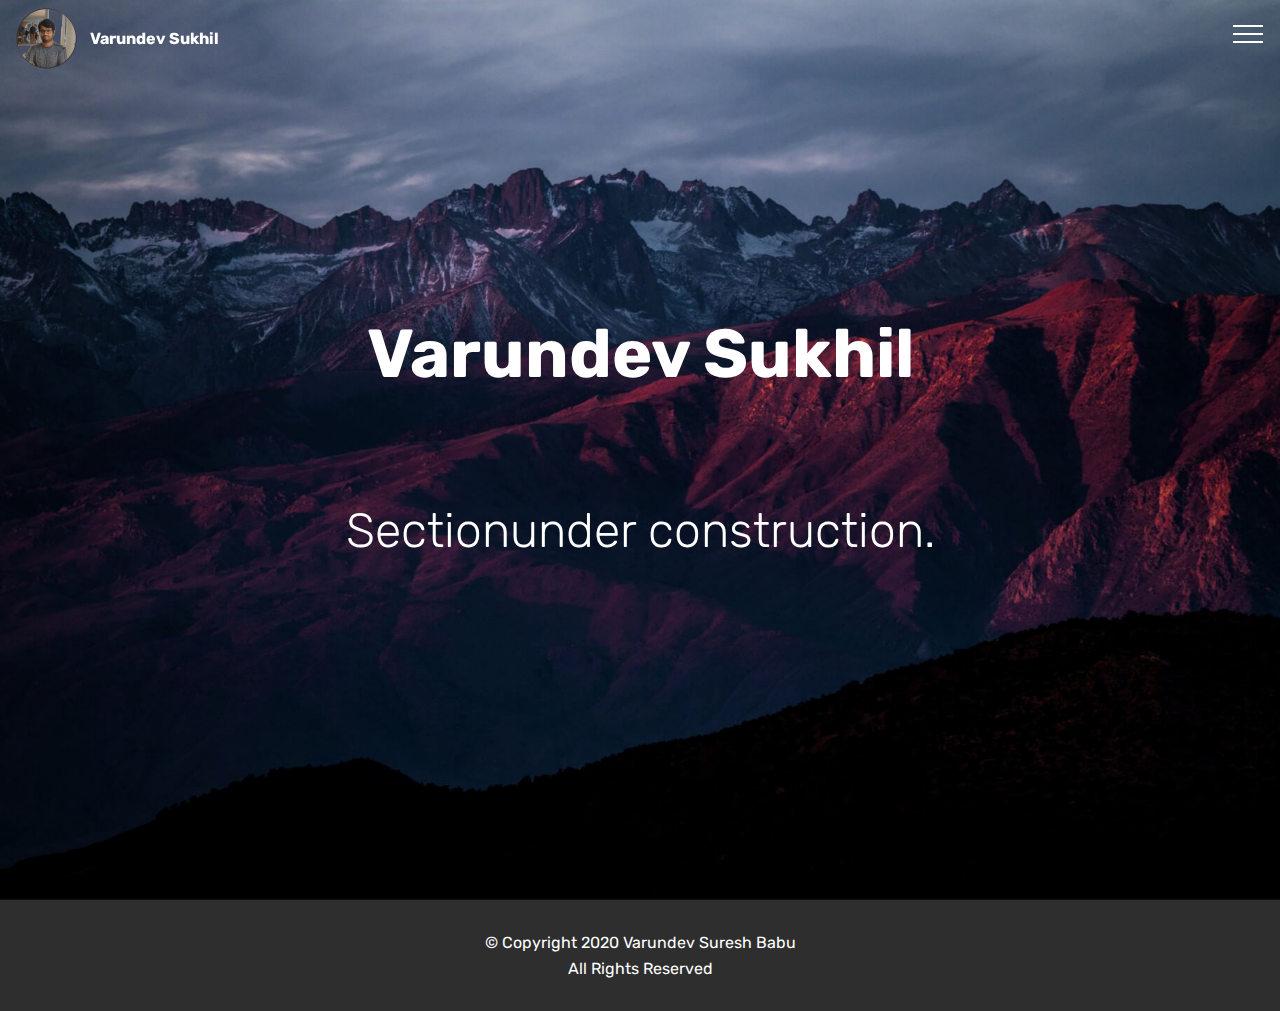
==== algorithms.html @ 96364189 "Add files via upload" ====
<!DOCTYPE html>
<html >
<head>
  <!-- Site made with Mobirise Website Builder v4.8.2, https://mobirise.com -->
  <meta charset="UTF-8">
  <meta http-equiv="X-UA-Compatible" content="IE=edge">
  <meta name="generator" content="Mobirise v4.8.2, mobirise.com">
  <meta name="viewport" content="width=device-width, initial-scale=1, minimum-scale=1">
  <link rel="shortcut icon" href="assets/images/profile-122x122.png" type="image/x-icon">
  <meta name="description" content="Web Site Builder Description">
  <title>Racing Algorithms</title>
  <link rel="stylesheet" href="assets/web/assets/mobirise-icons/mobirise-icons.css">
  <link rel="stylesheet" href="assets/tether/tether.min.css">
  <link rel="stylesheet" href="assets/bootstrap/css/bootstrap.min.css">
  <link rel="stylesheet" href="assets/bootstrap/css/bootstrap-grid.min.css">
  <link rel="stylesheet" href="assets/bootstrap/css/bootstrap-reboot.min.css">
  <link rel="stylesheet" href="assets/dropdown/css/style.css">
  <link rel="stylesheet" href="assets/theme/css/style.css">
  <link rel="stylesheet" href="assets/mobirise/css/mbr-additional.css" type="text/css">
  
  
  
</head>
<body>
  <section class="menu cid-rOf4M74rrC" once="menu" id="menu1-a">

    

    <nav class="navbar navbar-expand beta-menu navbar-dropdown align-items-center navbar-fixed-top collapsed bg-color transparent">
        <button class="navbar-toggler navbar-toggler-right" type="button" data-toggle="collapse" data-target="#navbarSupportedContent" aria-controls="navbarSupportedContent" aria-expanded="false" aria-label="Toggle navigation">
            <div class="hamburger">
                <span></span>
                <span></span>
                <span></span>
                <span></span>
            </div>
        </button>
        <div class="menu-logo">
            <div class="navbar-brand">
                <span class="navbar-logo">
                    <a href="https://vsukhil.com">
                         <img src="assets/images/profile-122x122.png" alt="Mobirise" title="" style="height: 3.8rem;">
                    </a>
                </span>
                <span class="navbar-caption-wrap"><a class="navbar-caption text-white display-4" href="https://vsukhil.com">
                        Varundev Sukhil</a></span>
            </div>
        </div>
        <div class="collapse navbar-collapse" id="navbarSupportedContent">
            <ul class="navbar-nav nav-dropdown nav-right" data-app-modern-menu="true"><li class="nav-item">
                    <a class="nav-link link text-white display-4" href="index.html">
                        
                        Varundev Sukhil</a>
                </li>
                <li class="nav-item">
                    <a class="nav-link link text-white display-4" href="f1_10.html">
                        
                        F1/10 Platform</a>
                </li><li class="nav-item"><a class="nav-link link text-white display-4" href="simulator.html">
                        
                        Autonomous Racing Simulator<br></a></li><li class="nav-item"><a class="nav-link link text-white display-4" href="algorithms.html">
                        
                        Racing Algorithms<br></a></li><li class="nav-item"><a class="nav-link link text-white display-4" href="contact.html">
                        
                        Contact</a></li></ul>
            
        </div>
    </nav>
</section>

<section class="engine"><a href="https://mobiri.se/d">web maker</a></section><section class="cid-rOf5HMYbQX mbr-fullscreen mbr-parallax-background" id="header2-f">

    

    

    <div class="container align-center">
        <div class="row justify-content-md-center">
            <div class="mbr-white col-md-10">
                <h1 class="mbr-section-title mbr-bold pb-3 mbr-fonts-style display-1">
                    Varundev Sukhil<br><br></h1>
                <h3 class="mbr-section-subtitle align-center mbr-light pb-3 mbr-fonts-style display-2">Sectionunder construction.
                </h3>
                
                
            </div>
        </div>
    </div>
    
</section>

<section once="" class="cid-rNBVoQqIcp" id="footer6-6">

    

    

    <div class="container">
        <div class="media-container-row align-center mbr-white">
            <div class="col-12">
                <p class="mbr-text mb-0 mbr-fonts-style display-7">
                    © Copyright 2020 Varundev Suresh Babu<br>All Rights Reserved
                </p>
            </div>
        </div>
    </div>
</section>


  <script src="assets/web/assets/jquery/jquery.min.js"></script>
  <script src="assets/popper/popper.min.js"></script>
  <script src="assets/tether/tether.min.js"></script>
  <script src="assets/bootstrap/js/bootstrap.min.js"></script>
  <script src="assets/smoothscroll/smooth-scroll.js"></script>
  <script src="assets/dropdown/js/script.min.js"></script>
  <script src="assets/touchswipe/jquery.touch-swipe.min.js"></script>
  <script src="assets/parallax/jarallax.min.js"></script>
  <script src="assets/theme/js/script.js"></script>
  
  
</body>
</html>
---- assets/web/assets/mobirise-icons/mobirise-icons.css ----
@font-face {
  font-family: 'MobiriseIcons';
  src:  url('mobirise-icons.eot?spat4u');
  src:  url('mobirise-icons.eot?spat4u#iefix') format('embedded-opentype'),
    url('mobirise-icons.ttf?spat4u') format('truetype'),
    url('mobirise-icons.woff?spat4u') format('woff'),
    url('mobirise-icons.svg?spat4u#MobiriseIcons') format('svg');
  font-weight: normal;
  font-style: normal;
}

[class^="mbri-"], [class*=" mbri-"] {
  /* use !important to prevent issues with browser extensions that change fonts */
  font-family: MobiriseIcons !important;
  speak: none;
  font-style: normal;
  font-weight: normal;
  font-variant: normal;
  text-transform: none;
  line-height: 1;

  /* Better Font Rendering =========== */
  -webkit-font-smoothing: antialiased;
  -moz-osx-font-smoothing: grayscale;
}

.mbri-add-submenu:before {
  content: "\e900";
}
.mbri-alert:before {
  content: "\e901";
}
.mbri-align-center:before {
  content: "\e902";
}
.mbri-align-justify:before {
  content: "\e903";
}
.mbri-align-left:before {
  content: "\e904";
}
.mbri-align-right:before {
  content: "\e905";
}
.mbri-android:before {
  content: "\e906";
}
.mbri-apple:before {
  content: "\e907";
}
.mbri-arrow-down:before {
  content: "\e908";
}
.mbri-arrow-next:before {
  content: "\e909";
}
.mbri-arrow-prev:before {
  content: "\e90a";
}
.mbri-arrow-up:before {
  content: "\e90b";
}
.mbri-bold:before {
  content: "\e90c";
}
.mbri-bookmark:before {
  content: "\e90d";
}
.mbri-bootstrap:before {
  content: "\e90e";
}
.mbri-briefcase:before {
  content: "\e90f";
}
.mbri-browse:before {
  content: "\e910";
}
.mbri-bulleted-list:before {
  content: "\e911";
}
.mbri-calendar:before {
  content: "\e912";
}
.mbri-camera:before {
  content: "\e913";
}
.mbri-cart-add:before {
  content: "\e914";
}
.mbri-cart-full:before {
  content: "\e915";
}
.mbri-cash:before {
  content: "\e916";
}
.mbri-change-style:before {
  content: "\e917";
}
.mbri-chat:before {
  content: "\e918";
}
.mbri-clock:before {
  content: "\e919";
}
.mbri-close:before {
  content: "\e91a";
}
.mbri-cloud:before {
  content: "\e91b";
}
.mbri-code:before {
  content: "\e91c";
}
.mbri-contact-form:before {
  content: "\e91d";
}
.mbri-credit-card:before {
  content: "\e91e";
}
.mbri-cursor-click:before {
  content: "\e91f";
}
.mbri-cust-feedback:before {
  content: "\e920";
}
.mbri-database:before {
  content: "\e921";
}
.mbri-delivery:before {
  content: "\e922";
}
.mbri-desktop:before {
  content: "\e923";
}
.mbri-devices:before {
  content: "\e924";
}
.mbri-down:before {
  content: "\e925";
}
.mbri-download:before {
  content: "\e989";
}
.mbri-drag-n-drop:before {
  content: "\e927";
}
.mbri-drag-n-drop2:before {
  content: "\e928";
}
.mbri-edit:before {
  content: "\e929";
}
.mbri-edit2:before {
  content: "\e92a";
}
.mbri-error:before {
  content: "\e92b";
}
.mbri-extension:before {
  content: "\e92c";
}
.mbri-features:before {
  content: "\e92d";
}
.mbri-file:before {
  content: "\e92e";
}
.mbri-flag:before {
  content: "\e92f";
}
.mbri-folder:before {
  content: "\e930";
}
.mbri-gift:before {
  content: "\e931";
}
.mbri-github:before {
  content: "\e932";
}
.mbri-globe:before {
  content: "\e933";
}
.mbri-globe-2:before {
  content: "\e934";
}
.mbri-growing-chart:before {
  content: "\e935";
}
.mbri-hearth:before {
  content: "\e936";
}
.mbri-help:before {
  content: "\e937";
}
.mbri-home:before {
  content: "\e938";
}
.mbri-hot-cup:before {
  content: "\e939";
}
.mbri-idea:before {
  content: "\e93a";
}
.mbri-image-gallery:before {
  content: "\e93b";
}
.mbri-image-slider:before {
  content: "\e93c";
}
.mbri-info:before {
  content: "\e93d";
}
.mbri-italic:before {
  content: "\e93e";
}
.mbri-key:before {
  content: "\e93f";
}
.mbri-laptop:before {
  content: "\e940";
}
.mbri-layers:before {
  content: "\e941";
}
.mbri-left-right:before {
  content: "\e942";
}
.mbri-left:before {
  content: "\e943";
}
.mbri-letter:before {
  content: "\e944";
}
.mbri-like:before {
  content: "\e945";
}
.mbri-link:before {
  content: "\e946";
}
.mbri-lock:before {
  content: "\e947";
}
.mbri-login:before {
  content: "\e948";
}
.mbri-logout:before {
  content: "\e949";
}
.mbri-magic-stick:before {
  content: "\e94a";
}
.mbri-map-pin:before {
  content: "\e94b";
}
.mbri-menu:before {
  content: "\e94c";
}
.mbri-mobile:before {
  content: "\e94d";
}
.mbri-mobile2:before {
  content: "\e94e";
}
.mbri-mobirise:before {
  content: "\e94f";
}
.mbri-more-horizontal:before {
  content: "\e950";
}
.mbri-more-vertical:before {
  content: "\e951";
}
.mbri-music:before {
  content: "\e952";
}
.mbri-new-file:before {
  content: "\e953";
}
.mbri-numbered-list:before {
  content: "\e954";
}
.mbri-opened-folder:before {
  content: "\e955";
}
.mbri-pages:before {
  content: "\e956";
}
.mbri-paper-plane:before {
  content: "\e957";
}
.mbri-paperclip:before {
  content: "\e958";
}
.mbri-photo:before {
  content: "\e959";
}
.mbri-photos:before {
  content: "\e95a";
}
.mbri-pin:before {
  content: "\e95b";
}
.mbri-play:before {
  content: "\e95c";
}
.mbri-plus:before {
  content: "\e95d";
}
.mbri-preview:before {
  content: "\e95e";
}
.mbri-print:before {
  content: "\e95f";
}
.mbri-protect:before {
  content: "\e960";
}
.mbri-question:before {
  content: "\e961";
}
.mbri-quote-left:before {
  content: "\e962";
}
.mbri-quote-right:before {
  content: "\e963";
}
.mbri-refresh:before {
  content: "\e964";
}
.mbri-responsive:before {
  content: "\e965";
}
.mbri-right:before {
  content: "\e966";
}
.mbri-rocket:before {
  content: "\e967";
}
.mbri-sad-face:before {
  content: "\e968";
}
.mbri-sale:before {
  content: "\e969";
}
.mbri-save:before {
  content: "\e96a";
}
.mbri-search:before {
  content: "\e96b";
}
.mbri-setting:before {
  content: "\e96c";
}
.mbri-setting2:before {
  content: "\e96d";
}
.mbri-setting3:before {
  content: "\e96e";
}
.mbri-share:before {
  content: "\e96f";
}
.mbri-shopping-bag:before {
  content: "\e970";
}
.mbri-shopping-basket:before {
  content: "\e971";
}
.mbri-shopping-cart:before {
  content: "\e972";
}
.mbri-sites:before {
  content: "\e973";
}
.mbri-smile-face:before {
  content: "\e974";
}
.mbri-speed:before {
  content: "\e975";
}
.mbri-star:before {
  content: "\e976";
}
.mbri-success:before {
  content: "\e977";
}
.mbri-sun:before {
  content: "\e978";
}
.mbri-sun2:before {
  content: "\e979";
}
.mbri-tablet:before {
  content: "\e97a";
}
.mbri-tablet-vertical:before {
  content: "\e97b";
}
.mbri-target:before {
  content: "\e97c";
}
.mbri-timer:before {
  content: "\e97d";
}
.mbri-to-ftp:before {
  content: "\e97e";
}
.mbri-to-local-drive:before {
  content: "\e97f";
}
.mbri-touch-swipe:before {
  content: "\e980";
}
.mbri-touch:before {
  content: "\e981";
}
.mbri-trash:before {
  content: "\e982";
}
.mbri-underline:before {
  content: "\e983";
}
.mbri-unlink:before {
  content: "\e984";
}
.mbri-unlock:before {
  content: "\e985";
}
.mbri-up-down:before {
  content: "\e986";
}
.mbri-up:before {
  content: "\e987";
}
.mbri-update:before {
  content: "\e988";
}
.mbri-upload:before {
 content: "\e926"; 
}
.mbri-user:before {
  content: "\e98a";
}
.mbri-user2:before {
  content: "\e98b";
}
.mbri-users:before {
  content: "\e98c";
}
.mbri-video:before {
  content: "\e98d";
}
.mbri-video-play:before {
  content: "\e98e";
}
.mbri-watch:before {
  content: "\e98f";
}
.mbri-website-theme:before {
  content: "\e990";
}
.mbri-wifi:before {
  content: "\e991";
}
.mbri-windows:before {
  content: "\e992";
}
.mbri-zoom-out:before {
  content: "\e993";
}
.mbri-redo:before {
  content: "\e994";
}
.mbri-undo:before {
  content: "\e995";
}
---- assets/dropdown/css/style.css ----
.navbar-dropdown {
  left: 0;
  padding: 0;
  position: absolute;
  right: 0;
  top: 0;
  transition: all 0.45s ease;
  z-index: 1030;
  background: #282828; }
  .navbar-dropdown .navbar-logo {
    margin-right: 0.8rem;
    transition: margin 0.3s ease-in-out;
    vertical-align: middle; }
    .navbar-dropdown .navbar-logo img {
      height: 3.125rem;
      transition: all 0.3s ease-in-out; }
    .navbar-dropdown .navbar-logo.mbr-iconfont {
      font-size: 3.125rem;
      line-height: 3.125rem; }
  .navbar-dropdown .navbar-caption {
    font-weight: 700;
    white-space: normal;
    vertical-align: -4px;
    line-height: 3.125rem !important; }
    .navbar-dropdown .navbar-caption, .navbar-dropdown .navbar-caption:hover {
      color: inherit;
      text-decoration: none; }
  .navbar-dropdown .mbr-iconfont + .navbar-caption {
    vertical-align: -1px; }
  .navbar-dropdown.navbar-fixed-top {
    position: fixed; }
  .navbar-dropdown .navbar-brand span {
    vertical-align: -4px; }
  .navbar-dropdown.bg-color.transparent {
    background: none; }
  .navbar-dropdown.navbar-short .navbar-brand {
    padding: 0.625rem 0; }
    .navbar-dropdown.navbar-short .navbar-brand span {
      vertical-align: -1px; }
  .navbar-dropdown.navbar-short .navbar-caption {
    line-height: 2.375rem !important;
    vertical-align: -2px; }
  .navbar-dropdown.navbar-short .navbar-logo {
    margin-right: 0.5rem; }
    .navbar-dropdown.navbar-short .navbar-logo img {
      height: 2.375rem; }
    .navbar-dropdown.navbar-short .navbar-logo.mbr-iconfont {
      font-size: 2.375rem;
      line-height: 2.375rem; }
  .navbar-dropdown.navbar-short .mbr-table-cell {
    height: 3.625rem; }
  .navbar-dropdown .navbar-close {
    left: 0.6875rem;
    position: fixed;
    top: 0.75rem;
    z-index: 1000; }
  .navbar-dropdown .hamburger-icon {
    content: "";
    display: inline-block;
    vertical-align: middle;
    width: 16px;
    -webkit-box-shadow: 0 -6px 0 1px #282828,0 0 0 1px #282828,0 6px 0 1px #282828;
    -moz-box-shadow: 0 -6px 0 1px #282828,0 0 0 1px #282828,0 6px 0 1px #282828;
    box-shadow: 0 -6px 0 1px #282828,0 0 0 1px #282828,0 6px 0 1px #282828; }

.dropdown-menu .dropdown-toggle[data-toggle="dropdown-submenu"]::after {
  border-bottom: 0.35em solid transparent;
  border-left: 0.35em solid;
  border-right: 0;
  border-top: 0.35em solid transparent;
  margin-left: 0.3rem; }

.dropdown-menu .dropdown-item:focus {
  outline: 0; }

.nav-dropdown {
  font-size: 0.75rem;
  font-weight: 500;
  height: auto !important; }
  .nav-dropdown .nav-btn {
    padding-left: 1rem; }
  .nav-dropdown .link {
    margin: .667em 1.667em;
    font-weight: 500;
    padding: 0;
    transition: color .2s ease-in-out; }
    .nav-dropdown .link.dropdown-toggle {
      margin-right: 2.583em; }
      .nav-dropdown .link.dropdown-toggle::after {
        margin-left: .25rem;
        border-top: 0.35em solid;
        border-right: 0.35em solid transparent;
        border-left: 0.35em solid transparent;
        border-bottom: 0; }
      .nav-dropdown .link.dropdown-toggle[aria-expanded="true"] {
        margin: 0;
        padding: 0.667em 3.263em  0.667em 1.667em; }
  .nav-dropdown .link::after,
  .nav-dropdown .dropdown-item::after {
    color: inherit; }
  .nav-dropdown .btn {
    font-size: 0.75rem;
    font-weight: 700;
    letter-spacing: 0;
    margin-bottom: 0;
    padding-left: 1.25rem;
    padding-right: 1.25rem; }
  .nav-dropdown .dropdown-menu {
    border-radius: 0;
    border: 0;
    left: 0;
    margin: 0;
    padding-bottom: 1.25rem;
    padding-top: 1.25rem;
    position: relative; }
  .nav-dropdown .dropdown-submenu {
    margin-left: 0.125rem;
    top: 0; }
  .nav-dropdown .dropdown-item {
    font-weight: 500;
    line-height: 2;
    padding: 0.3846em 4.615em 0.3846em 1.5385em;
    position: relative;
    transition: color .2s ease-in-out, background-color .2s ease-in-out; }
    .nav-dropdown .dropdown-item::after {
      margin-top: -0.3077em;
      position: absolute;
      right: 1.1538em;
      top: 50%; }
    .nav-dropdown .dropdown-item:focus, .nav-dropdown .dropdown-item:hover {
      background: none; }

@media (max-width: 767px) {
  .nav-dropdown.navbar-toggleable-sm {
    bottom: 0;
    display: none;
    left: 0;
    overflow-x: hidden;
    position: fixed;
    top: 0;
    transform: translateX(-100%);
    -ms-transform: translateX(-100%);
    -webkit-transform: translateX(-100%);
    width: 18.75rem;
    z-index: 999; } }
.nav-dropdown.navbar-toggleable-xl {
  bottom: 0;
  display: none;
  left: 0;
  overflow-x: hidden;
  position: fixed;
  top: 0;
  transform: translateX(-100%);
  -ms-transform: translateX(-100%);
  -webkit-transform: translateX(-100%);
  width: 18.75rem;
  z-index: 999; }

.nav-dropdown-sm {
  display: block !important;
  overflow-x: hidden;
  overflow: auto;
  padding-top: 3.875rem; }
  .nav-dropdown-sm::after {
    content: "";
    display: block;
    height: 3rem;
    width: 100%; }
  .nav-dropdown-sm.collapse.in ~ .navbar-close {
    display: block !important; }
  .nav-dropdown-sm.collapsing, .nav-dropdown-sm.collapse.in {
    transform: translateX(0);
    -ms-transform: translateX(0);
    -webkit-transform: translateX(0);
    transition: all 0.25s ease-out;
    -webkit-transition: all 0.25s ease-out;
    background: #282828; }
  .nav-dropdown-sm.collapsing[aria-expanded="false"] {
    transform: translateX(-100%);
    -ms-transform: translateX(-100%);
    -webkit-transform: translateX(-100%); }
  .nav-dropdown-sm .nav-item {
    display: block;
    margin-left: 0 !important;
    padding-left: 0; }
  .nav-dropdown-sm .link,
  .nav-dropdown-sm .dropdown-item {
    border-top: 1px dotted rgba(255, 255, 255, 0.1);
    font-size: 0.8125rem;
    line-height: 1.6;
    margin: 0 !important;
    padding: 0.875rem 2.4rem 0.875rem 1.5625rem !important;
    position: relative;
    white-space: normal; }
    .nav-dropdown-sm .link:focus, .nav-dropdown-sm .link:hover,
    .nav-dropdown-sm .dropdown-item:focus,
    .nav-dropdown-sm .dropdown-item:hover {
      background: rgba(0, 0, 0, 0.2) !important;
      color: #c0a375; }
  .nav-dropdown-sm .nav-btn {
    position: relative;
    padding: 1.5625rem 1.5625rem 0 1.5625rem; }
    .nav-dropdown-sm .nav-btn::before {
      border-top: 1px dotted rgba(255, 255, 255, 0.1);
      content: "";
      left: 0;
      position: absolute;
      top: 0;
      width: 100%; }
    .nav-dropdown-sm .nav-btn + .nav-btn {
      padding-top: 0.625rem; }
      .nav-dropdown-sm .nav-btn + .nav-btn::before {
        display: none; }
  .nav-dropdown-sm .btn {
    padding: 0.625rem 0; }
  .nav-dropdown-sm .dropdown-toggle[data-toggle="dropdown-submenu"]::after {
    margin-left: .25rem;
    border-top: 0.35em solid;
    border-right: 0.35em solid transparent;
    border-left: 0.35em solid transparent;
    border-bottom: 0; }
  .nav-dropdown-sm .dropdown-toggle[data-toggle="dropdown-submenu"][aria-expanded="true"]::after {
    border-top: 0;
    border-right: 0.35em solid transparent;
    border-left: 0.35em solid transparent;
    border-bottom: 0.35em solid; }
  .nav-dropdown-sm .dropdown-menu {
    margin: 0;
    padding: 0;
    position: relative;
    top: 0;
    left: 0;
    width: 100%;
    border: 0;
    float: none;
    border-radius: 0;
    background: none; }
  .nav-dropdown-sm .dropdown-submenu {
    left: 100%;
    margin-left: 0.125rem;
    margin-top: -1.25rem;
    top: 0; }

.navbar-toggleable-sm .nav-dropdown .dropdown-menu {
  position: absolute; }

.navbar-toggleable-sm .nav-dropdown .dropdown-submenu {
  left: 100%;
  margin-left: 0.125rem;
  margin-top: -1.25rem;
  top: 0; }

.navbar-toggleable-sm.opened .nav-dropdown .dropdown-menu {
  position: relative; }

.navbar-toggleable-sm.opened .nav-dropdown .dropdown-submenu {
  left: 0;
  margin-left: 00rem;
  margin-top: 0rem;
  top: 0; }

.is-builder .nav-dropdown.collapsing {
  transition: none !important; }

/*# sourceMappingURL=style.css.map */
---- assets/theme/css/style.css ----
/*!
 * Mobirise v4 theme (https://mobirise.com/)
 * Copyright 2017 Mobirise
 */
section {
  background-color: #eeeeee; }

section,
.container,
.container-fluid {
  position: relative;
  word-wrap: break-word; }

a.mbr-iconfont:hover {
  text-decoration: none; }

.article .lead p, .article .lead ul, .article .lead ol, .article .lead pre, .article .lead blockquote {
  margin-bottom: 0; }

a {
  font-style: normal;
  font-weight: 400;
  cursor: pointer; }
  a, a:hover {
    text-decoration: none; }

figure {
  margin-bottom: 0; }

body {
  color: #232323; }

h1, h2, h3, h4, h5, h6,
.h1, .h2, .h3, .h4, .h5, .h6,
.display-1, .display-2, .display-3, .display-4 {
  line-height: 1;
  word-break: break-word;
  word-wrap: break-word; }

b, strong {
  font-weight: bold; }

blockquote {
  padding: 10px 0 10px 20px;
  position: relative;
  border-left: 2px solid;
  border-color: #ff3366; }

input:-webkit-autofill, input:-webkit-autofill:hover, input:-webkit-autofill:focus, input:-webkit-autofill:active {
  transition-delay: 9999s;
  transition-property: background-color, color; }

textarea[type="hidden"] {
  display: none; }

body {
  position: relative; }

section {
  background-position: 50% 50%;
  background-repeat: no-repeat;
  background-size: cover; }
  section .mbr-background-video,
  section .mbr-background-video-preview {
    position: absolute;
    bottom: 0;
    left: 0;
    right: 0;
    top: 0; }

.hidden {
  visibility: hidden; }

.mbr-z-index20 {
  z-index: 20; }

/*! Base colors */
.mbr-white {
  color: #ffffff; }

.mbr-black {
  color: #000000; }

.mbr-bg-white {
  background-color: #ffffff; }

.mbr-bg-black {
  background-color: #000000; }

/*! Text-aligns */
.align-left {
  text-align: left; }

.align-center {
  text-align: center; }

.align-right {
  text-align: right; }

@media (max-width: 767px) {
  .align-left, .align-center, .align-right, .mbr-section-btn, .mbr-section-title {
    text-align: center; } }
/*! Font-weight  */
.mbr-light {
  font-weight: 300; }

.mbr-regular {
  font-weight: 400; }

.mbr-semibold {
  font-weight: 500; }

.mbr-bold {
  font-weight: 700; }

/*! Media  */
.media-size-item {
  -webkit-flex: 1 1 auto;
  -moz-flex: 1 1 auto;
  -ms-flex: 1 1 auto;
  -o-flex: 1 1 auto;
  flex: 1 1 auto; }

.media-content {
  -webkit-flex-basis: 100%;
  flex-basis: 100%; }

.media-container-row {
  display: -ms-flexbox;
  display: -webkit-flex;
  display: flex;
  -webkit-flex-direction: row;
  -ms-flex-direction: row;
  flex-direction: row;
  -webkit-flex-wrap: wrap;
  -ms-flex-wrap: wrap;
  flex-wrap: wrap;
  -webkit-justify-content: center;
  -ms-flex-pack: center;
  justify-content: center;
  -webkit-align-content: center;
  -ms-flex-line-pack: center;
  align-content: center;
  -webkit-align-items: start;
  -ms-flex-align: start;
  align-items: start; }
  .media-container-row .media-size-item {
    width: 400px; }

.media-container-column {
  display: -ms-flexbox;
  display: -webkit-flex;
  display: flex;
  -webkit-flex-direction: column;
  -ms-flex-direction: column;
  flex-direction: column;
  -webkit-flex-wrap: wrap;
  -ms-flex-wrap: wrap;
  flex-wrap: wrap;
  -webkit-justify-content: center;
  -ms-flex-pack: center;
  justify-content: center;
  -webkit-align-content: center;
  -ms-flex-line-pack: center;
  align-content: center;
  -webkit-align-items: stretch;
  -ms-flex-align: stretch;
  align-items: stretch; }
  .media-container-column > * {
    width: 100%; }

@media (min-width: 992px) {
  .media-container-row {
    -webkit-flex-wrap: nowrap;
    -ms-flex-wrap: nowrap;
    flex-wrap: nowrap; } }
figure {
  overflow: hidden; }

figure[mbr-media-size] {
  transition: width 0.1s; }

.mbr-figure img, .mbr-figure iframe {
  display: block;
  width: 100%; }

.card {
  background-color: transparent;
  border: none; }

.card-img {
  text-align: center;
  flex-shrink: 0; }

.media {
  max-width: 100%;
  margin: 0 auto; }

.mbr-figure {
  -ms-flex-item-align: center;
  -ms-grid-row-align: center;
  -webkit-align-self: center;
  align-self: center; }

.media-container > div {
  max-width: 100%; }

.mbr-figure img, .card-img img {
  width: 100%; }

@media (max-width: 991px) {
  .media-size-item {
    width: auto !important; }

  .media {
    width: auto; }

  .mbr-figure {
    width: 100% !important; } }
/*! Buttons */
.mbr-section-btn {
  margin-left: -.25rem;
  margin-right: -.25rem;
  font-size: 0; }

nav .mbr-section-btn {
  margin-left: 0rem;
  margin-right: 0rem; }

/*! Btn icon margin */
.btn .mbr-iconfont, .btn.btn-sm .mbr-iconfont {
  cursor: pointer;
  margin-right: 0.5rem; }

.btn.btn-md .mbr-iconfont, .btn.btn-md .mbr-iconfont {
  margin-right: 0.8rem; }

.mbr-regular {
  font-weight: 400; }

.mbr-semibold {
  font-weight: 500; }

.mbr-bold {
  font-weight: 700; }

[type="submit"] {
  -webkit-appearance: none; }

/*! Full-screen */
.mbr-fullscreen .mbr-overlay {
  min-height: 100vh; }

.mbr-fullscreen {
  display: flex;
  display: -webkit-flex;
  display: -moz-flex;
  display: -ms-flex;
  display: -o-flex;
  align-items: center;
  -webkit-align-items: center;
  min-height: 100vh;
  padding-top: 3rem;
  padding-bottom: 3rem; }

/*! Map */
.map {
  height: 25rem;
  position: relative; }
  .map iframe {
    width: 100%;
    height: 100%; }

/* Form */
.form-asterisk {
  font-family: initial;
  position: absolute;
  top: -2px;
  font-weight: normal; }

/*! Scroll to top arrow */
.mbr-arrow-up {
  bottom: 25px;
  right: 90px;
  position: fixed;
  text-align: right;
  z-index: 5000;
  color: #ffffff;
  font-size: 32px;
  transform: rotate(180deg);
  -webkit-transform: rotate(180deg); }

.mbr-arrow-up a {
  background: rgba(0, 0, 0, 0.2);
  border-radius: 3px;
  color: #fff;
  display: inline-block;
  height: 60px;
  width: 60px;
  outline-style: none !important;
  position: relative;
  text-decoration: none;
  transition: all .3s ease-in-out;
  cursor: pointer;
  text-align: center; }
  .mbr-arrow-up a:hover {
    background-color: rgba(0, 0, 0, 0.4); }
  .mbr-arrow-up a i {
    line-height: 60px; }

.mbr-arrow-up-icon {
  display: block;
  color: #fff; }

.mbr-arrow-up-icon::before {
  content: "\203a";
  display: inline-block;
  font-family: serif;
  font-size: 32px;
  line-height: 1;
  font-style: normal;
  position: relative;
  top: 6px;
  left: -4px;
  -webkit-transform: rotate(-90deg);
  transform: rotate(-90deg); }

/*! Arrow Down */
.mbr-arrow {
  position: absolute;
  bottom: 45px;
  left: 50%;
  width: 60px;
  height: 60px;
  cursor: pointer;
  background-color: rgba(80, 80, 80, 0.5);
  border-radius: 50%;
  -webkit-transform: translateX(-50%);
  transform: translateX(-50%); }
  .mbr-arrow > a {
    display: inline-block;
    text-decoration: none;
    outline-style: none;
    -webkit-animation: arrowdown 1.7s ease-in-out infinite;
    animation: arrowdown 1.7s ease-in-out infinite; }
    .mbr-arrow > a > i {
      position: absolute;
      top: -2px;
      left: 15px;
      font-size: 2rem; }

@keyframes arrowdown {
  0% {
    transform: translateY(0px);
    -webkit-transform: translateY(0px); }
  50% {
    transform: translateY(-5px);
    -webkit-transform: translateY(-5px); }
  100% {
    transform: translateY(0px);
    -webkit-transform: translateY(0px); } }
@-webkit-keyframes arrowdown {
  0% {
    transform: translateY(0px);
    -webkit-transform: translateY(0px); }
  50% {
    transform: translateY(-5px);
    -webkit-transform: translateY(-5px); }
  100% {
    transform: translateY(0px);
    -webkit-transform: translateY(0px); } }
@media (max-width: 500px) {
  .mbr-arrow-up {
    left: 50%;
    right: auto;
    transform: translateX(-50%) rotate(180deg);
    -webkit-transform: translateX(-50%) rotate(180deg); } }
/*Gradients animation*/
@keyframes gradient-animation {
  from {
    background-position: 0% 100%;
    animation-timing-function: ease-in-out; }
  to {
    background-position: 100% 0%;
    animation-timing-function: ease-in-out; } }
@-webkit-keyframes gradient-animation {
  from {
    background-position: 0% 100%;
    animation-timing-function: ease-in-out; }
  to {
    background-position: 100% 0%;
    animation-timing-function: ease-in-out; } }
.bg-gradient {
  background-size: 200% 200%;
  animation: gradient-animation 5s infinite alternate;
  -webkit-animation: gradient-animation 5s infinite alternate; }

.menu .navbar-brand {
  display: -webkit-flex; }
  .menu .navbar-brand span {
    display: flex;
    display: -webkit-flex; }
  .menu .navbar-brand .navbar-caption-wrap {
    display: -webkit-flex; }
  .menu .navbar-brand .navbar-logo img {
    display: -webkit-flex; }
@media (min-width: 768px) and (max-width: 991px) {
  .menu .navbar-toggleable-sm .navbar-nav {
    display: -webkit-box;
    display: -webkit-flex;
    display: -ms-flexbox; } }
@media (min-width: 992px) {
  .menu .navbar-nav.nav-dropdown {
    display: -webkit-flex; }
  .menu .navbar-toggleable-sm .navbar-collapse {
    display: -webkit-flex !important; } }

/*# sourceMappingURL=style.css.map */
.engine {
	position: absolute;
	text-indent: -2400px;
	text-align: center;
	padding: 0;
	top: 0;
	left: -2400px;
}
---- assets/mobirise/css/mbr-additional.css ----
@import url(https://fonts.googleapis.com/css?family=Rubik:300,300i,400,400i,500,500i,700,700i,900,900i);





body {
  font-style: normal;
  line-height: 1.5;
}
.mbr-section-title {
  font-style: normal;
  line-height: 1.2;
}
.mbr-section-subtitle {
  line-height: 1.3;
}
.mbr-text {
  font-style: normal;
  line-height: 1.6;
}
.display-1 {
  font-family: 'Rubik', sans-serif;
  font-size: 4.25rem;
}
.display-1 > .mbr-iconfont {
  font-size: 6.8rem;
}
.display-2 {
  font-family: 'Rubik', sans-serif;
  font-size: 3rem;
}
.display-2 > .mbr-iconfont {
  font-size: 4.8rem;
}
.display-4 {
  font-family: 'Rubik', sans-serif;
  font-size: 1rem;
}
.display-4 > .mbr-iconfont {
  font-size: 1.6rem;
}
.display-5 {
  font-family: 'Rubik', sans-serif;
  font-size: 1.5rem;
}
.display-5 > .mbr-iconfont {
  font-size: 2.4rem;
}
.display-7 {
  font-family: 'Rubik', sans-serif;
  font-size: 1rem;
}
.display-7 > .mbr-iconfont {
  font-size: 1.6rem;
}
/* ---- Fluid typography for mobile devices ---- */
/* 1.4 - font scale ratio ( bootstrap == 1.42857 ) */
/* 100vw - current viewport width */
/* (48 - 20)  48 == 48rem == 768px, 20 == 20rem == 320px(minimal supported viewport) */
/* 0.65 - min scale variable, may vary */
@media (max-width: 768px) {
  .display-1 {
    font-size: 3.4rem;
    font-size: calc( 2.1374999999999997rem + (4.25 - 2.1374999999999997) * ((100vw - 20rem) / (48 - 20)));
    line-height: calc( 1.4 * (2.1374999999999997rem + (4.25 - 2.1374999999999997) * ((100vw - 20rem) / (48 - 20))));
  }
  .display-2 {
    font-size: 2.4rem;
    font-size: calc( 1.7rem + (3 - 1.7) * ((100vw - 20rem) / (48 - 20)));
    line-height: calc( 1.4 * (1.7rem + (3 - 1.7) * ((100vw - 20rem) / (48 - 20))));
  }
  .display-4 {
    font-size: 0.8rem;
    font-size: calc( 1rem + (1 - 1) * ((100vw - 20rem) / (48 - 20)));
    line-height: calc( 1.4 * (1rem + (1 - 1) * ((100vw - 20rem) / (48 - 20))));
  }
  .display-5 {
    font-size: 1.2rem;
    font-size: calc( 1.175rem + (1.5 - 1.175) * ((100vw - 20rem) / (48 - 20)));
    line-height: calc( 1.4 * (1.175rem + (1.5 - 1.175) * ((100vw - 20rem) / (48 - 20))));
  }
}
/* Buttons */
.btn {
  font-weight: 500;
  border-width: 2px;
  font-style: normal;
  letter-spacing: 1px;
  margin: .4rem .8rem;
  white-space: normal;
  -webkit-transition: all 0.3s ease-in-out;
  -moz-transition: all 0.3s ease-in-out;
  transition: all 0.3s ease-in-out;
  padding: 1rem 3rem;
  border-radius: 3px;
  display: inline-flex;
  align-items: center;
  justify-content: center;
  word-break: break-word;
}
.btn-sm {
  font-weight: 500;
  letter-spacing: 1px;
  -webkit-transition: all 0.3s ease-in-out;
  -moz-transition: all 0.3s ease-in-out;
  transition: all 0.3s ease-in-out;
  padding: 0.6rem 1.5rem;
  border-radius: 3px;
}
.btn-md {
  font-weight: 500;
  letter-spacing: 1px;
  margin: .4rem .8rem !important;
  -webkit-transition: all 0.3s ease-in-out;
  -moz-transition: all 0.3s ease-in-out;
  transition: all 0.3s ease-in-out;
  padding: 1rem 3rem;
  border-radius: 3px;
}
.btn-lg {
  font-weight: 500;
  letter-spacing: 1px;
  margin: .4rem .8rem !important;
  -webkit-transition: all 0.3s ease-in-out;
  -moz-transition: all 0.3s ease-in-out;
  transition: all 0.3s ease-in-out;
  padding: 1.2rem 3.2rem;
  border-radius: 3px;
}
.bg-primary {
  background-color: #149dcc !important;
}
.bg-success {
  background-color: #f7ed4a !important;
}
.bg-info {
  background-color: #82786e !important;
}
.bg-warning {
  background-color: #879a9f !important;
}
.bg-danger {
  background-color: #b1a374 !important;
}
.btn-primary,
.btn-primary:active {
  background-color: #149dcc !important;
  border-color: #149dcc !important;
  color: #ffffff !important;
}
.btn-primary:hover,
.btn-primary:focus,
.btn-primary.focus,
.btn-primary.active {
  color: #ffffff !important;
  background-color: #0d6786 !important;
  border-color: #0d6786 !important;
}
.btn-primary.disabled,
.btn-primary:disabled {
  color: #ffffff !important;
  background-color: #0d6786 !important;
  border-color: #0d6786 !important;
}
.btn-secondary,
.btn-secondary:active {
  background-color: #ff3366 !important;
  border-color: #ff3366 !important;
  color: #ffffff !important;
}
.btn-secondary:hover,
.btn-secondary:focus,
.btn-secondary.focus,
.btn-secondary.active {
  color: #ffffff !important;
  background-color: #e50039 !important;
  border-color: #e50039 !important;
}
.btn-secondary.disabled,
.btn-secondary:disabled {
  color: #ffffff !important;
  background-color: #e50039 !important;
  border-color: #e50039 !important;
}
.btn-info,
.btn-info:active {
  background-color: #82786e !important;
  border-color: #82786e !important;
  color: #ffffff !important;
}
.btn-info:hover,
.btn-info:focus,
.btn-info.focus,
.btn-info.active {
  color: #ffffff !important;
  background-color: #59524b !important;
  border-color: #59524b !important;
}
.btn-info.disabled,
.btn-info:disabled {
  color: #ffffff !important;
  background-color: #59524b !important;
  border-color: #59524b !important;
}
.btn-success,
.btn-success:active {
  background-color: #f7ed4a !important;
  border-color: #f7ed4a !important;
  color: #3f3c03 !important;
}
.btn-success:hover,
.btn-success:focus,
.btn-success.focus,
.btn-success.active {
  color: #3f3c03 !important;
  background-color: #eadd0a !important;
  border-color: #eadd0a !important;
}
.btn-success.disabled,
.btn-success:disabled {
  color: #3f3c03 !important;
  background-color: #eadd0a !important;
  border-color: #eadd0a !important;
}
.btn-warning,
.btn-warning:active {
  background-color: #879a9f !important;
  border-color: #879a9f !important;
  color: #ffffff !important;
}
.btn-warning:hover,
.btn-warning:focus,
.btn-warning.focus,
.btn-warning.active {
  color: #ffffff !important;
  background-color: #617479 !important;
  border-color: #617479 !important;
}
.btn-warning.disabled,
.btn-warning:disabled {
  color: #ffffff !important;
  background-color: #617479 !important;
  border-color: #617479 !important;
}
.btn-danger,
.btn-danger:active {
  background-color: #b1a374 !important;
  border-color: #b1a374 !important;
  color: #ffffff !important;
}
.btn-danger:hover,
.btn-danger:focus,
.btn-danger.focus,
.btn-danger.active {
  color: #ffffff !important;
  background-color: #8b7d4e !important;
  border-color: #8b7d4e !important;
}
.btn-danger.disabled,
.btn-danger:disabled {
  color: #ffffff !important;
  background-color: #8b7d4e !important;
  border-color: #8b7d4e !important;
}
.btn-white {
  color: #333333 !important;
}
.btn-white,
.btn-white:active {
  background-color: #ffffff !important;
  border-color: #ffffff !important;
  color: #808080 !important;
}
.btn-white:hover,
.btn-white:focus,
.btn-white.focus,
.btn-white.active {
  color: #808080 !important;
  background-color: #d9d9d9 !important;
  border-color: #d9d9d9 !important;
}
.btn-white.disabled,
.btn-white:disabled {
  color: #808080 !important;
  background-color: #d9d9d9 !important;
  border-color: #d9d9d9 !important;
}
.btn-black,
.btn-black:active {
  background-color: #333333 !important;
  border-color: #333333 !important;
  color: #ffffff !important;
}
.btn-black:hover,
.btn-black:focus,
.btn-black.focus,
.btn-black.active {
  color: #ffffff !important;
  background-color: #0d0d0d !important;
  border-color: #0d0d0d !important;
}
.btn-black.disabled,
.btn-black:disabled {
  color: #ffffff !important;
  background-color: #0d0d0d !important;
  border-color: #0d0d0d !important;
}
.btn-primary-outline,
.btn-primary-outline:active {
  background: none;
  border-color: #0b566f;
  color: #0b566f;
}
.btn-primary-outline:hover,
.btn-primary-outline:focus,
.btn-primary-outline.focus,
.btn-primary-outline.active {
  color: #ffffff;
  background-color: #149dcc;
  border-color: #149dcc;
}
.btn-primary-outline.disabled,
.btn-primary-outline:disabled {
  color: #ffffff !important;
  background-color: #149dcc !important;
  border-color: #149dcc !important;
}
.btn-secondary-outline,
.btn-secondary-outline:active {
  background: none;
  border-color: #cc0033;
  color: #cc0033;
}
.btn-secondary-outline:hover,
.btn-secondary-outline:focus,
.btn-secondary-outline.focus,
.btn-secondary-outline.active {
  color: #ffffff;
  background-color: #ff3366;
  border-color: #ff3366;
}
.btn-secondary-outline.disabled,
.btn-secondary-outline:disabled {
  color: #ffffff !important;
  background-color: #ff3366 !important;
  border-color: #ff3366 !important;
}
.btn-info-outline,
.btn-info-outline:active {
  background: none;
  border-color: #4b453f;
  color: #4b453f;
}
.btn-info-outline:hover,
.btn-info-outline:focus,
.btn-info-outline.focus,
.btn-info-outline.active {
  color: #ffffff;
  background-color: #82786e;
  border-color: #82786e;
}
.btn-info-outline.disabled,
.btn-info-outline:disabled {
  color: #ffffff !important;
  background-color: #82786e !important;
  border-color: #82786e !important;
}
.btn-success-outline,
.btn-success-outline:active {
  background: none;
  border-color: #d2c609;
  color: #d2c609;
}
.btn-success-outline:hover,
.btn-success-outline:focus,
.btn-success-outline.focus,
.btn-success-outline.active {
  color: #3f3c03;
  background-color: #f7ed4a;
  border-color: #f7ed4a;
}
.btn-success-outline.disabled,
.btn-success-outline:disabled {
  color: #3f3c03 !important;
  background-color: #f7ed4a !important;
  border-color: #f7ed4a !important;
}
.btn-warning-outline,
.btn-warning-outline:active {
  background: none;
  border-color: #55666b;
  color: #55666b;
}
.btn-warning-outline:hover,
.btn-warning-outline:focus,
.btn-warning-outline.focus,
.btn-warning-outline.active {
  color: #ffffff;
  background-color: #879a9f;
  border-color: #879a9f;
}
.btn-warning-outline.disabled,
.btn-warning-outline:disabled {
  color: #ffffff !important;
  background-color: #879a9f !important;
  border-color: #879a9f !important;
}
.btn-danger-outline,
.btn-danger-outline:active {
  background: none;
  border-color: #7a6e45;
  color: #7a6e45;
}
.btn-danger-outline:hover,
.btn-danger-outline:focus,
.btn-danger-outline.focus,
.btn-danger-outline.active {
  color: #ffffff;
  background-color: #b1a374;
  border-color: #b1a374;
}
.btn-danger-outline.disabled,
.btn-danger-outline:disabled {
  color: #ffffff !important;
  background-color: #b1a374 !important;
  border-color: #b1a374 !important;
}
.btn-black-outline,
.btn-black-outline:active {
  background: none;
  border-color: #000000;
  color: #000000;
}
.btn-black-outline:hover,
.btn-black-outline:focus,
.btn-black-outline.focus,
.btn-black-outline.active {
  color: #ffffff;
  background-color: #333333;
  border-color: #333333;
}
.btn-black-outline.disabled,
.btn-black-outline:disabled {
  color: #ffffff !important;
  background-color: #333333 !important;
  border-color: #333333 !important;
}
.btn-white-outline,
.btn-white-outline:active,
.btn-white-outline.active {
  background: none;
  border-color: #ffffff;
  color: #ffffff;
}
.btn-white-outline:hover,
.btn-white-outline:focus,
.btn-white-outline.focus {
  color: #333333;
  background-color: #ffffff;
  border-color: #ffffff;
}
.text-primary {
  color: #149dcc !important;
}
.text-secondary {
  color: #ff3366 !important;
}
.text-success {
  color: #f7ed4a !important;
}
.text-info {
  color: #82786e !important;
}
.text-warning {
  color: #879a9f !important;
}
.text-danger {
  color: #b1a374 !important;
}
.text-white {
  color: #ffffff !important;
}
.text-black {
  color: #000000 !important;
}
a.text-primary:hover,
a.text-primary:focus {
  color: #0b566f !important;
}
a.text-secondary:hover,
a.text-secondary:focus {
  color: #cc0033 !important;
}
a.text-success:hover,
a.text-success:focus {
  color: #d2c609 !important;
}
a.text-info:hover,
a.text-info:focus {
  color: #4b453f !important;
}
a.text-warning:hover,
a.text-warning:focus {
  color: #55666b !important;
}
a.text-danger:hover,
a.text-danger:focus {
  color: #7a6e45 !important;
}
a.text-white:hover,
a.text-white:focus {
  color: #b3b3b3 !important;
}
a.text-black:hover,
a.text-black:focus {
  color: #4d4d4d !important;
}
.alert-success {
  background-color: #70c770;
}
.alert-info {
  background-color: #82786e;
}
.alert-warning {
  background-color: #879a9f;
}
.alert-danger {
  background-color: #b1a374;
}
.mbr-section-btn a.btn:not(.btn-form) {
  border-radius: 100px;
}
.mbr-section-btn a.btn:not(.btn-form):hover,
.mbr-section-btn a.btn:not(.btn-form):focus {
  box-shadow: none !important;
}
.mbr-section-btn a.btn:not(.btn-form):hover,
.mbr-section-btn a.btn:not(.btn-form):focus {
  box-shadow: 0 10px 40px 0 rgba(0, 0, 0, 0.2) !important;
  -webkit-box-shadow: 0 10px 40px 0 rgba(0, 0, 0, 0.2) !important;
}
.mbr-gallery-filter li a {
  border-radius: 100px !important;
}
.mbr-gallery-filter li.active .btn {
  background-color: #149dcc;
  border-color: #149dcc;
  color: #ffffff;
}
.mbr-gallery-filter li.active .btn:focus {
  box-shadow: none;
}
.nav-tabs .nav-link {
  border-radius: 100px !important;
}
.btn-form {
  border-radius: 0;
}
.btn-form:hover {
  cursor: pointer;
}
a,
a:hover {
  color: #149dcc;
}
.mbr-plan-header.bg-primary .mbr-plan-subtitle,
.mbr-plan-header.bg-primary .mbr-plan-price-desc {
  color: #b4e6f8;
}
.mbr-plan-header.bg-success .mbr-plan-subtitle,
.mbr-plan-header.bg-success .mbr-plan-price-desc {
  color: #ffffff;
}
.mbr-plan-header.bg-info .mbr-plan-subtitle,
.mbr-plan-header.bg-info .mbr-plan-price-desc {
  color: #beb8b2;
}
.mbr-plan-header.bg-warning .mbr-plan-subtitle,
.mbr-plan-header.bg-warning .mbr-plan-price-desc {
  color: #ced6d8;
}
.mbr-plan-header.bg-danger .mbr-plan-subtitle,
.mbr-plan-header.bg-danger .mbr-plan-price-desc {
  color: #dfd9c6;
}
/* Scroll to top button*/
.scrollToTop_wraper {
  display: none;
}
#scrollToTop a i:before {
  content: '';
  position: absolute;
  height: 40%;
  top: 25%;
  background: #fff;
  width: 2px;
  left: calc(50% - 1px);
}
#scrollToTop a i:after {
  content: '';
  position: absolute;
  display: block;
  border-top: 2px solid #fff;
  border-right: 2px solid #fff;
  width: 40%;
  height: 40%;
  left: 30%;
  bottom: 30%;
  transform: rotate(135deg);
}
/* Others*/
.note-check a[data-value=Rubik] {
  font-style: normal;
}
.mbr-arrow a {
  color: #ffffff;
}
@media (max-width: 767px) {
  .mbr-arrow {
    display: none;
  }
}
.form-control-label {
  position: relative;
  cursor: pointer;
  margin-bottom: .357em;
  padding: 0;
}
.alert {
  color: #ffffff;
  border-radius: 0;
  border: 0;
  font-size: .875rem;
  line-height: 1.5;
  margin-bottom: 1.875rem;
  padding: 1.25rem;
  position: relative;
}
.alert.alert-form::after {
  background-color: inherit;
  bottom: -7px;
  content: "";
  display: block;
  height: 14px;
  left: 50%;
  margin-left: -7px;
  position: absolute;
  transform: rotate(45deg);
  width: 14px;
}
.form-control {
  background-color: #f5f5f5;
  box-shadow: none;
  color: #565656;
  font-family: 'Rubik', sans-serif;
  font-size: 1rem;
  line-height: 1.43;
  min-height: 3.5em;
  padding: 1.07em .5em;
}
.form-control > .mbr-iconfont {
  font-size: 1.6rem;
}
.form-control,
.form-control:focus {
  border: 1px solid #e8e8e8;
}
.form-active .form-control:invalid {
  border-color: red;
}
.mbr-overlay {
  background-color: #000;
  bottom: 0;
  left: 0;
  opacity: .5;
  position: absolute;
  right: 0;
  top: 0;
  z-index: 0;
}
blockquote {
  font-style: italic;
  padding: 10px 0 10px 20px;
  font-size: 1.09rem;
  position: relative;
  border-color: #149dcc;
  border-width: 3px;
}
ul,
ol,
pre,
blockquote {
  margin-bottom: 2.3125rem;
}
pre {
  background: #f4f4f4;
  padding: 10px 24px;
  white-space: pre-wrap;
}
.inactive {
  -webkit-user-select: none;
  -moz-user-select: none;
  -ms-user-select: none;
  user-select: none;
  pointer-events: none;
  -webkit-user-drag: none;
  user-drag: none;
}
.mbr-section__comments .row {
  justify-content: center;
}
/* Forms */
.mbr-form .btn {
  margin: .4rem 0;
}
.mbr-form .input-group-btn a.btn {
  border-radius: 100px !important;
}
.mbr-form .input-group-btn a.btn:hover {
  box-shadow: 0 10px 40px 0 rgba(0, 0, 0, 0.2);
}
.mbr-form .input-group-btn button[type="submit"] {
  border-radius: 100px !important;
  padding: 1rem 3rem;
}
.mbr-form .input-group-btn button[type="submit"]:hover {
  box-shadow: 0 10px 40px 0 rgba(0, 0, 0, 0.2);
}
.form2 .form-control {
  border-top-left-radius: 100px;
  border-bottom-left-radius: 100px;
}
.form2 .input-group-btn a.btn {
  border-top-left-radius: 0 !important;
  border-bottom-left-radius: 0 !important;
}
.form2 .input-group-btn button[type="submit"] {
  border-top-left-radius: 0 !important;
  border-bottom-left-radius: 0 !important;
}
.form3 input[type="email"] {
  border-radius: 100px !important;
}
@media (max-width: 349px) {
  .form2 input[type="email"] {
    border-radius: 100px !important;
  }
  .form2 .input-group-btn a.btn {
    border-radius: 100px !important;
  }
  .form2 .input-group-btn button[type="submit"] {
    border-radius: 100px !important;
  }
}
@media (max-width: 767px) {
  .btn {
    font-size: .75rem !important;
  }
  .btn .mbr-iconfont {
    font-size: 1rem !important;
  }
}
/* Social block */
.btn-social {
  font-size: 20px;
  border-radius: 50%;
  padding: 0;
  width: 44px;
  height: 44px;
  line-height: 44px;
  text-align: center;
  position: relative;
  border: 2px solid #c0a375;
  border-color: #149dcc;
  color: #232323;
  cursor: pointer;
}
.btn-social i {
  top: 0;
  line-height: 44px;
  width: 44px;
}
.btn-social:hover {
  color: #fff;
  background: #149dcc;
}
.btn-social + .btn {
  margin-left: .1rem;
}
/* Footer */
.mbr-footer-content li::before,
.mbr-footer .mbr-contacts li::before {
  background: #149dcc;
}
.mbr-footer-content li a:hover,
.mbr-footer .mbr-contacts li a:hover {
  color: #149dcc;
}
.footer3 input[type="email"],
.footer4 input[type="email"] {
  border-radius: 100px !important;
}
.footer3 .input-group-btn a.btn,
.footer4 .input-group-btn a.btn {
  border-radius: 100px !important;
}
.footer3 .input-group-btn button[type="submit"],
.footer4 .input-group-btn button[type="submit"] {
  border-radius: 100px !important;
}
/* Headers*/
.header13 .form-inline input[type="email"],
.header14 .form-inline input[type="email"] {
  border-radius: 100px;
}
.header13 .form-inline input[type="text"],
.header14 .form-inline input[type="text"] {
  border-radius: 100px;
}
.header13 .form-inline input[type="tel"],
.header14 .form-inline input[type="tel"] {
  border-radius: 100px;
}
.header13 .form-inline a.btn,
.header14 .form-inline a.btn {
  border-radius: 100px;
}
.header13 .form-inline button,
.header14 .form-inline button {
  border-radius: 100px !important;
}
.offset-1 {
  margin-left: 8.33333%;
}
.offset-2 {
  margin-left: 16.66667%;
}
.offset-3 {
  margin-left: 25%;
}
.offset-4 {
  margin-left: 33.33333%;
}
.offset-5 {
  margin-left: 41.66667%;
}
.offset-6 {
  margin-left: 50%;
}
.offset-7 {
  margin-left: 58.33333%;
}
.offset-8 {
  margin-left: 66.66667%;
}
.offset-9 {
  margin-left: 75%;
}
.offset-10 {
  margin-left: 83.33333%;
}
.offset-11 {
  margin-left: 91.66667%;
}
@media (min-width: 576px) {
  .offset-sm-0 {
    margin-left: 0%;
  }
  .offset-sm-1 {
    margin-left: 8.33333%;
  }
  .offset-sm-2 {
    margin-left: 16.66667%;
  }
  .offset-sm-3 {
    margin-left: 25%;
  }
  .offset-sm-4 {
    margin-left: 33.33333%;
  }
  .offset-sm-5 {
    margin-left: 41.66667%;
  }
  .offset-sm-6 {
    margin-left: 50%;
  }
  .offset-sm-7 {
    margin-left: 58.33333%;
  }
  .offset-sm-8 {
    margin-left: 66.66667%;
  }
  .offset-sm-9 {
    margin-left: 75%;
  }
  .offset-sm-10 {
    margin-left: 83.33333%;
  }
  .offset-sm-11 {
    margin-left: 91.66667%;
  }
}
@media (min-width: 768px) {
  .offset-md-0 {
    margin-left: 0%;
  }
  .offset-md-1 {
    margin-left: 8.33333%;
  }
  .offset-md-2 {
    margin-left: 16.66667%;
  }
  .offset-md-3 {
    margin-left: 25%;
  }
  .offset-md-4 {
    margin-left: 33.33333%;
  }
  .offset-md-5 {
    margin-left: 41.66667%;
  }
  .offset-md-6 {
    margin-left: 50%;
  }
  .offset-md-7 {
    margin-left: 58.33333%;
  }
  .offset-md-8 {
    margin-left: 66.66667%;
  }
  .offset-md-9 {
    margin-left: 75%;
  }
  .offset-md-10 {
    margin-left: 83.33333%;
  }
  .offset-md-11 {
    margin-left: 91.66667%;
  }
}
@media (min-width: 992px) {
  .offset-lg-0 {
    margin-left: 0%;
  }
  .offset-lg-1 {
    margin-left: 8.33333%;
  }
  .offset-lg-2 {
    margin-left: 16.66667%;
  }
  .offset-lg-3 {
    margin-left: 25%;
  }
  .offset-lg-4 {
    margin-left: 33.33333%;
  }
  .offset-lg-5 {
    margin-left: 41.66667%;
  }
  .offset-lg-6 {
    margin-left: 50%;
  }
  .offset-lg-7 {
    margin-left: 58.33333%;
  }
  .offset-lg-8 {
    margin-left: 66.66667%;
  }
  .offset-lg-9 {
    margin-left: 75%;
  }
  .offset-lg-10 {
    margin-left: 83.33333%;
  }
  .offset-lg-11 {
    margin-left: 91.66667%;
  }
}
@media (min-width: 1200px) {
  .offset-xl-0 {
    margin-left: 0%;
  }
  .offset-xl-1 {
    margin-left: 8.33333%;
  }
  .offset-xl-2 {
    margin-left: 16.66667%;
  }
  .offset-xl-3 {
    margin-left: 25%;
  }
  .offset-xl-4 {
    margin-left: 33.33333%;
  }
  .offset-xl-5 {
    margin-left: 41.66667%;
  }
  .offset-xl-6 {
    margin-left: 50%;
  }
  .offset-xl-7 {
    margin-left: 58.33333%;
  }
  .offset-xl-8 {
    margin-left: 66.66667%;
  }
  .offset-xl-9 {
    margin-left: 75%;
  }
  .offset-xl-10 {
    margin-left: 83.33333%;
  }
  .offset-xl-11 {
    margin-left: 91.66667%;
  }
}
.navbar-toggler {
  -webkit-align-self: flex-start;
  -ms-flex-item-align: start;
  align-self: flex-start;
  padding: 0.25rem 0.75rem;
  font-size: 1.25rem;
  line-height: 1;
  background: transparent;
  border: 1px solid transparent;
  -webkit-border-radius: 0.25rem;
  border-radius: 0.25rem;
}
.navbar-toggler:focus,
.navbar-toggler:hover {
  text-decoration: none;
}
.navbar-toggler-icon {
  display: inline-block;
  width: 1.5em;
  height: 1.5em;
  vertical-align: middle;
  content: "";
  background: no-repeat center center;
  -webkit-background-size: 100% 100%;
  -o-background-size: 100% 100%;
  background-size: 100% 100%;
}
.navbar-toggler-left {
  position: absolute;
  left: 1rem;
}
.navbar-toggler-right {
  position: absolute;
  right: 1rem;
}
@media (max-width: 575px) {
  .navbar-toggleable .navbar-nav .dropdown-menu {
    position: static;
    float: none;
  }
  .navbar-toggleable > .container {
    padding-right: 0;
    padding-left: 0;
  }
}
@media (min-width: 576px) {
  .navbar-toggleable {
    -webkit-box-orient: horizontal;
    -webkit-box-direction: normal;
    -webkit-flex-direction: row;
    -ms-flex-direction: row;
    flex-direction: row;
    -webkit-flex-wrap: nowrap;
    -ms-flex-wrap: nowrap;
    flex-wrap: nowrap;
    -webkit-box-align: center;
    -webkit-align-items: center;
    -ms-flex-align: center;
    align-items: center;
  }
  .navbar-toggleable .navbar-nav {
    -webkit-box-orient: horizontal;
    -webkit-box-direction: normal;
    -webkit-flex-direction: row;
    -ms-flex-direction: row;
    flex-direction: row;
  }
  .navbar-toggleable .navbar-nav .nav-link {
    padding-right: .5rem;
    padding-left: .5rem;
  }
  .navbar-toggleable > .container {
    display: -webkit-box;
    display: -webkit-flex;
    display: -ms-flexbox;
    display: flex;
    -webkit-flex-wrap: nowrap;
    -ms-flex-wrap: nowrap;
    flex-wrap: nowrap;
    -webkit-box-align: center;
    -webkit-align-items: center;
    -ms-flex-align: center;
    align-items: center;
  }
  .navbar-toggleable .navbar-collapse {
    display: -webkit-box !important;
    display: -webkit-flex !important;
    display: -ms-flexbox !important;
    display: flex !important;
    width: 100%;
  }
  .navbar-toggleable .navbar-toggler {
    display: none;
  }
}
@media (max-width: 767px) {
  .navbar-toggleable-sm .navbar-nav .dropdown-menu {
    position: static;
    float: none;
  }
  .navbar-toggleable-sm > .container {
    padding-right: 0;
    padding-left: 0;
  }
}
@media (min-width: 768px) {
  .navbar-toggleable-sm {
    -webkit-box-orient: horizontal;
    -webkit-box-direction: normal;
    -webkit-flex-direction: row;
    -ms-flex-direction: row;
    flex-direction: row;
    -webkit-flex-wrap: nowrap;
    -ms-flex-wrap: nowrap;
    flex-wrap: nowrap;
    -webkit-box-align: center;
    -webkit-align-items: center;
    -ms-flex-align: center;
    align-items: center;
  }
  .navbar-toggleable-sm .navbar-nav {
    -webkit-box-orient: horizontal;
    -webkit-box-direction: normal;
    -webkit-flex-direction: row;
    -ms-flex-direction: row;
    flex-direction: row;
  }
  .navbar-toggleable-sm .navbar-nav .nav-link {
    padding-right: .5rem;
    padding-left: .5rem;
  }
  .navbar-toggleable-sm > .container {
    display: -webkit-box;
    display: -webkit-flex;
    display: -ms-flexbox;
    display: flex;
    -webkit-flex-wrap: nowrap;
    -ms-flex-wrap: nowrap;
    flex-wrap: nowrap;
    -webkit-box-align: center;
    -webkit-align-items: center;
    -ms-flex-align: center;
    align-items: center;
  }
  .navbar-toggleable-sm .navbar-collapse {
    display: -webkit-box !important;
    display: -webkit-flex !important;
    display: -ms-flexbox !important;
    display: flex !important;
    width: 100%;
  }
  .navbar-toggleable-sm .navbar-toggler {
    display: none;
  }
}
@media (max-width: 991px) {
  .navbar-toggleable-md .navbar-nav .dropdown-menu {
    position: static;
    float: none;
  }
  .navbar-toggleable-md > .container {
    padding-right: 0;
    padding-left: 0;
  }
}
@media (min-width: 992px) {
  .navbar-toggleable-md {
    -webkit-box-orient: horizontal;
    -webkit-box-direction: normal;
    -webkit-flex-direction: row;
    -ms-flex-direction: row;
    flex-direction: row;
    -webkit-flex-wrap: nowrap;
    -ms-flex-wrap: nowrap;
    flex-wrap: nowrap;
    -webkit-box-align: center;
    -webkit-align-items: center;
    -ms-flex-align: center;
    align-items: center;
  }
  .navbar-toggleable-md .navbar-nav {
    -webkit-box-orient: horizontal;
    -webkit-box-direction: normal;
    -webkit-flex-direction: row;
    -ms-flex-direction: row;
    flex-direction: row;
  }
  .navbar-toggleable-md .navbar-nav .nav-link {
    padding-right: .5rem;
    padding-left: .5rem;
  }
  .navbar-toggleable-md > .container {
    display: -webkit-box;
    display: -webkit-flex;
    display: -ms-flexbox;
    display: flex;
    -webkit-flex-wrap: nowrap;
    -ms-flex-wrap: nowrap;
    flex-wrap: nowrap;
    -webkit-box-align: center;
    -webkit-align-items: center;
    -ms-flex-align: center;
    align-items: center;
  }
  .navbar-toggleable-md .navbar-collapse {
    display: -webkit-box !important;
    display: -webkit-flex !important;
    display: -ms-flexbox !important;
    display: flex !important;
    width: 100%;
  }
  .navbar-toggleable-md .navbar-toggler {
    display: none;
  }
}
@media (max-width: 1199px) {
  .navbar-toggleable-lg .navbar-nav .dropdown-menu {
    position: static;
    float: none;
  }
  .navbar-toggleable-lg > .container {
    padding-right: 0;
    padding-left: 0;
  }
}
@media (min-width: 1200px) {
  .navbar-toggleable-lg {
    -webkit-box-orient: horizontal;
    -webkit-box-direction: normal;
    -webkit-flex-direction: row;
    -ms-flex-direction: row;
    flex-direction: row;
    -webkit-flex-wrap: nowrap;
    -ms-flex-wrap: nowrap;
    flex-wrap: nowrap;
    -webkit-box-align: center;
    -webkit-align-items: center;
    -ms-flex-align: center;
    align-items: center;
  }
  .navbar-toggleable-lg .navbar-nav {
    -webkit-box-orient: horizontal;
    -webkit-box-direction: normal;
    -webkit-flex-direction: row;
    -ms-flex-direction: row;
    flex-direction: row;
  }
  .navbar-toggleable-lg .navbar-nav .nav-link {
    padding-right: .5rem;
    padding-left: .5rem;
  }
  .navbar-toggleable-lg > .container {
    display: -webkit-box;
    display: -webkit-flex;
    display: -ms-flexbox;
    display: flex;
    -webkit-flex-wrap: nowrap;
    -ms-flex-wrap: nowrap;
    flex-wrap: nowrap;
    -webkit-box-align: center;
    -webkit-align-items: center;
    -ms-flex-align: center;
    align-items: center;
  }
  .navbar-toggleable-lg .navbar-collapse {
    display: -webkit-box !important;
    display: -webkit-flex !important;
    display: -ms-flexbox !important;
    display: flex !important;
    width: 100%;
  }
  .navbar-toggleable-lg .navbar-toggler {
    display: none;
  }
}
.navbar-toggleable-xl {
  -webkit-box-orient: horizontal;
  -webkit-box-direction: normal;
  -webkit-flex-direction: row;
  -ms-flex-direction: row;
  flex-direction: row;
  -webkit-flex-wrap: nowrap;
  -ms-flex-wrap: nowrap;
  flex-wrap: nowrap;
  -webkit-box-align: center;
  -webkit-align-items: center;
  -ms-flex-align: center;
  align-items: center;
}
.navbar-toggleable-xl .navbar-nav .dropdown-menu {
  position: static;
  float: none;
}
.navbar-toggleable-xl > .container {
  padding-right: 0;
  padding-left: 0;
}
.navbar-toggleable-xl .navbar-nav {
  -webkit-box-orient: horizontal;
  -webkit-box-direction: normal;
  -webkit-flex-direction: row;
  -ms-flex-direction: row;
  flex-direction: row;
}
.navbar-toggleable-xl .navbar-nav .nav-link {
  padding-right: .5rem;
  padding-left: .5rem;
}
.navbar-toggleable-xl > .container {
  display: -webkit-box;
  display: -webkit-flex;
  display: -ms-flexbox;
  display: flex;
  -webkit-flex-wrap: nowrap;
  -ms-flex-wrap: nowrap;
  flex-wrap: nowrap;
  -webkit-box-align: center;
  -webkit-align-items: center;
  -ms-flex-align: center;
  align-items: center;
}
.navbar-toggleable-xl .navbar-collapse {
  display: -webkit-box !important;
  display: -webkit-flex !important;
  display: -ms-flexbox !important;
  display: flex !important;
  width: 100%;
}
.navbar-toggleable-xl .navbar-toggler {
  display: none;
}
.card-img {
  width: auto;
}
.menu .navbar.collapsed:not(.beta-menu) {
  flex-direction: column;
}
.carousel-item.active,
.carousel-item-next,
.carousel-item-prev {
  display: -webkit-box;
  display: -webkit-flex;
  display: -ms-flexbox;
  display: flex;
}
.note-air-layout .dropup .dropdown-menu,
.note-air-layout .navbar-fixed-bottom .dropdown .dropdown-menu {
  bottom: initial !important;
}
html,
body {
  height: auto;
  min-height: 100vh;
}
.dropup .dropdown-toggle::after {
  display: none;
}
.cid-rOf1VNTIl3 .navbar {
  padding: .5rem 0;
  background: #333333;
  transition: none;
  min-height: 77px;
}
.cid-rOf1VNTIl3 .navbar-dropdown.bg-color.transparent.opened {
  background: #333333;
}
.cid-rOf1VNTIl3 a {
  font-style: normal;
}
.cid-rOf1VNTIl3 .nav-item span {
  padding-right: 0.4em;
  line-height: 0.5em;
  vertical-align: text-bottom;
  position: relative;
  text-decoration: none;
}
.cid-rOf1VNTIl3 .nav-item a {
  display: flex;
  align-items: center;
  justify-content: center;
  padding: 0.7rem 0 !important;
  margin: 0rem .65rem !important;
}
.cid-rOf1VNTIl3 .nav-item:focus,
.cid-rOf1VNTIl3 .nav-link:focus {
  outline: none;
}
.cid-rOf1VNTIl3 .btn {
  padding: 0.4rem 1.5rem;
  display: inline-flex;
  align-items: center;
}
.cid-rOf1VNTIl3 .btn .mbr-iconfont {
  font-size: 1.6rem;
}
.cid-rOf1VNTIl3 .menu-logo {
  margin-right: auto;
}
.cid-rOf1VNTIl3 .menu-logo .navbar-brand {
  display: flex;
  margin-left: 5rem;
  padding: 0;
  transition: padding .2s;
  min-height: 3.8rem;
  align-items: center;
}
.cid-rOf1VNTIl3 .menu-logo .navbar-brand .navbar-caption-wrap {
  display: -webkit-flex;
  -webkit-align-items: center;
  align-items: center;
  word-break: break-word;
  min-width: 7rem;
  margin: .3rem 0;
}
.cid-rOf1VNTIl3 .menu-logo .navbar-brand .navbar-caption-wrap .navbar-caption {
  line-height: 1.2rem !important;
  padding-right: 2rem;
}
.cid-rOf1VNTIl3 .menu-logo .navbar-brand .navbar-logo {
  font-size: 4rem;
  transition: font-size 0.25s;
}
.cid-rOf1VNTIl3 .menu-logo .navbar-brand .navbar-logo img {
  display: flex;
}
.cid-rOf1VNTIl3 .menu-logo .navbar-brand .navbar-logo .mbr-iconfont {
  transition: font-size 0.25s;
}
.cid-rOf1VNTIl3 .navbar-toggleable-sm .navbar-collapse {
  justify-content: flex-end;
  -webkit-justify-content: flex-end;
  padding-right: 5rem;
  width: auto;
}
.cid-rOf1VNTIl3 .navbar-toggleable-sm .navbar-collapse .navbar-nav {
  flex-wrap: wrap;
  -webkit-flex-wrap: wrap;
  padding-left: 0;
}
.cid-rOf1VNTIl3 .navbar-toggleable-sm .navbar-collapse .navbar-nav .nav-item {
  -webkit-align-self: center;
  align-self: center;
}
.cid-rOf1VNTIl3 .navbar-toggleable-sm .navbar-collapse .navbar-buttons {
  padding-left: 0;
  padding-bottom: 0;
}
.cid-rOf1VNTIl3 .dropdown .dropdown-menu {
  background: #333333;
  display: none;
  position: absolute;
  min-width: 5rem;
  padding-top: 1.4rem;
  padding-bottom: 1.4rem;
  text-align: left;
}
.cid-rOf1VNTIl3 .dropdown .dropdown-menu .dropdown-item {
  width: auto;
  padding: 0.235em 1.5385em 0.235em 1.5385em !important;
}
.cid-rOf1VNTIl3 .dropdown .dropdown-menu .dropdown-item::after {
  right: 0.5rem;
}
.cid-rOf1VNTIl3 .dropdown .dropdown-menu .dropdown-submenu {
  margin: 0;
}
.cid-rOf1VNTIl3 .dropdown.open > .dropdown-menu {
  display: block;
}
.cid-rOf1VNTIl3 .navbar-toggleable-sm.opened:after {
  position: absolute;
  width: 100vw;
  height: 100vh;
  content: '';
  background-color: rgba(0, 0, 0, 0.1);
  left: 0;
  bottom: 0;
  transform: translateY(100%);
  -webkit-transform: translateY(100%);
  z-index: 1000;
}
.cid-rOf1VNTIl3 .navbar.navbar-short {
  min-height: 60px;
  transition: all .2s;
}
.cid-rOf1VNTIl3 .navbar.navbar-short .navbar-toggler-right {
  top: 20px;
}
.cid-rOf1VNTIl3 .navbar.navbar-short .navbar-logo a {
  font-size: 2.5rem !important;
  line-height: 2.5rem;
  transition: font-size 0.25s;
}
.cid-rOf1VNTIl3 .navbar.navbar-short .navbar-logo a .mbr-iconfont {
  font-size: 2.5rem !important;
}
.cid-rOf1VNTIl3 .navbar.navbar-short .navbar-logo a img {
  height: 3rem !important;
}
.cid-rOf1VNTIl3 .navbar.navbar-short .navbar-brand {
  min-height: 3rem;
}
.cid-rOf1VNTIl3 button.navbar-toggler {
  width: 31px;
  height: 18px;
  cursor: pointer;
  transition: all .2s;
  top: 1.5rem;
  right: 1rem;
}
.cid-rOf1VNTIl3 button.navbar-toggler:focus {
  outline: none;
}
.cid-rOf1VNTIl3 button.navbar-toggler .hamburger span {
  position: absolute;
  right: 0;
  width: 30px;
  height: 2px;
  border-right: 5px;
  background-color: #ffffff;
}
.cid-rOf1VNTIl3 button.navbar-toggler .hamburger span:nth-child(1) {
  top: 0;
  transition: all .2s;
}
.cid-rOf1VNTIl3 button.navbar-toggler .hamburger span:nth-child(2) {
  top: 8px;
  transition: all .15s;
}
.cid-rOf1VNTIl3 button.navbar-toggler .hamburger span:nth-child(3) {
  top: 8px;
  transition: all .15s;
}
.cid-rOf1VNTIl3 button.navbar-toggler .hamburger span:nth-child(4) {
  top: 16px;
  transition: all .2s;
}
.cid-rOf1VNTIl3 nav.opened .hamburger span:nth-child(1) {
  top: 8px;
  width: 0;
  opacity: 0;
  right: 50%;
  transition: all .2s;
}
.cid-rOf1VNTIl3 nav.opened .hamburger span:nth-child(2) {
  -webkit-transform: rotate(45deg);
  transform: rotate(45deg);
  transition: all .25s;
}
.cid-rOf1VNTIl3 nav.opened .hamburger span:nth-child(3) {
  -webkit-transform: rotate(-45deg);
  transform: rotate(-45deg);
  transition: all .25s;
}
.cid-rOf1VNTIl3 nav.opened .hamburger span:nth-child(4) {
  top: 8px;
  width: 0;
  opacity: 0;
  right: 50%;
  transition: all .2s;
}
.cid-rOf1VNTIl3 .collapsed.navbar-expand {
  flex-direction: column;
}
.cid-rOf1VNTIl3 .collapsed .btn {
  display: flex;
}
.cid-rOf1VNTIl3 .collapsed .navbar-collapse {
  display: none !important;
  padding-right: 0 !important;
}
.cid-rOf1VNTIl3 .collapsed .navbar-collapse.collapsing,
.cid-rOf1VNTIl3 .collapsed .navbar-collapse.show {
  display: block !important;
}
.cid-rOf1VNTIl3 .collapsed .navbar-collapse.collapsing .navbar-nav,
.cid-rOf1VNTIl3 .collapsed .navbar-collapse.show .navbar-nav {
  display: block;
  text-align: center;
}
.cid-rOf1VNTIl3 .collapsed .navbar-collapse.collapsing .navbar-nav .nav-item,
.cid-rOf1VNTIl3 .collapsed .navbar-collapse.show .navbar-nav .nav-item {
  clear: both;
}
.cid-rOf1VNTIl3 .collapsed .navbar-collapse.collapsing .navbar-nav .nav-item:last-child,
.cid-rOf1VNTIl3 .collapsed .navbar-collapse.show .navbar-nav .nav-item:last-child {
  margin-bottom: 1rem;
}
.cid-rOf1VNTIl3 .collapsed .navbar-collapse.collapsing .navbar-buttons,
.cid-rOf1VNTIl3 .collapsed .navbar-collapse.show .navbar-buttons {
  text-align: center;
}
.cid-rOf1VNTIl3 .collapsed .navbar-collapse.collapsing .navbar-buttons:last-child,
.cid-rOf1VNTIl3 .collapsed .navbar-collapse.show .navbar-buttons:last-child {
  margin-bottom: 1rem;
}
.cid-rOf1VNTIl3 .collapsed button.navbar-toggler {
  display: block;
}
.cid-rOf1VNTIl3 .collapsed .navbar-brand {
  margin-left: 1rem !important;
}
.cid-rOf1VNTIl3 .collapsed .navbar-toggleable-sm {
  flex-direction: column;
  -webkit-flex-direction: column;
}
.cid-rOf1VNTIl3 .collapsed .dropdown .dropdown-menu {
  width: 100%;
  text-align: center;
  position: relative;
  opacity: 0;
  display: block;
  height: 0;
  visibility: hidden;
  padding: 0;
  transition-duration: .5s;
  transition-property: opacity,padding,height;
}
.cid-rOf1VNTIl3 .collapsed .dropdown.open > .dropdown-menu {
  position: relative;
  opacity: 1;
  height: auto;
  padding: 1.4rem 0;
  visibility: visible;
}
.cid-rOf1VNTIl3 .collapsed .dropdown .dropdown-submenu {
  left: 0;
  text-align: center;
  width: 100%;
}
.cid-rOf1VNTIl3 .collapsed .dropdown .dropdown-toggle[data-toggle="dropdown-submenu"]::after {
  margin-top: 0;
  position: inherit;
  right: 0;
  top: 50%;
  display: inline-block;
  width: 0;
  height: 0;
  margin-left: .3em;
  vertical-align: middle;
  content: "";
  border-top: .30em solid;
  border-right: .30em solid transparent;
  border-left: .30em solid transparent;
}
@media (max-width: 991px) {
  .cid-rOf1VNTIl3 .navbar-expand {
    flex-direction: column;
  }
  .cid-rOf1VNTIl3 img {
    height: 3.8rem !important;
  }
  .cid-rOf1VNTIl3 .btn {
    display: flex;
  }
  .cid-rOf1VNTIl3 button.navbar-toggler {
    display: block;
  }
  .cid-rOf1VNTIl3 .navbar-brand {
    margin-left: 1rem !important;
  }
  .cid-rOf1VNTIl3 .navbar-toggleable-sm {
    flex-direction: column;
    -webkit-flex-direction: column;
  }
  .cid-rOf1VNTIl3 .navbar-collapse {
    display: none !important;
    padding-right: 0 !important;
  }
  .cid-rOf1VNTIl3 .navbar-collapse.collapsing,
  .cid-rOf1VNTIl3 .navbar-collapse.show {
    display: block !important;
  }
  .cid-rOf1VNTIl3 .navbar-collapse.collapsing .navbar-nav,
  .cid-rOf1VNTIl3 .navbar-collapse.show .navbar-nav {
    display: block;
    text-align: center;
  }
  .cid-rOf1VNTIl3 .navbar-collapse.collapsing .navbar-nav .nav-item,
  .cid-rOf1VNTIl3 .navbar-collapse.show .navbar-nav .nav-item {
    clear: both;
  }
  .cid-rOf1VNTIl3 .navbar-collapse.collapsing .navbar-nav .nav-item:last-child,
  .cid-rOf1VNTIl3 .navbar-collapse.show .navbar-nav .nav-item:last-child {
    margin-bottom: 1rem;
  }
  .cid-rOf1VNTIl3 .navbar-collapse.collapsing .navbar-buttons,
  .cid-rOf1VNTIl3 .navbar-collapse.show .navbar-buttons {
    text-align: center;
  }
  .cid-rOf1VNTIl3 .navbar-collapse.collapsing .navbar-buttons:last-child,
  .cid-rOf1VNTIl3 .navbar-collapse.show .navbar-buttons:last-child {
    margin-bottom: 1rem;
  }
  .cid-rOf1VNTIl3 .dropdown .dropdown-menu {
    width: 100%;
    text-align: center;
    position: relative;
    opacity: 0;
    display: block;
    height: 0;
    visibility: hidden;
    padding: 0;
    transition-duration: .5s;
    transition-property: opacity,padding,height;
  }
  .cid-rOf1VNTIl3 .dropdown.open > .dropdown-menu {
    position: relative;
    opacity: 1;
    height: auto;
    padding: 1.4rem 0;
    visibility: visible;
  }
  .cid-rOf1VNTIl3 .dropdown .dropdown-submenu {
    left: 0;
    text-align: center;
    width: 100%;
  }
  .cid-rOf1VNTIl3 .dropdown .dropdown-toggle[data-toggle="dropdown-submenu"]::after {
    margin-top: 0;
    position: inherit;
    right: 0;
    top: 50%;
    display: inline-block;
    width: 0;
    height: 0;
    margin-left: .3em;
    vertical-align: middle;
    content: "";
    border-top: .30em solid;
    border-right: .30em solid transparent;
    border-left: .30em solid transparent;
  }
}
@media (min-width: 767px) {
  .cid-rOf1VNTIl3 .menu-logo {
    flex-shrink: 0;
  }
}
.cid-rOf1VNTIl3 .navbar-collapse {
  flex-basis: auto;
}
.cid-rOf1VNTIl3 .nav-link:hover,
.cid-rOf1VNTIl3 .dropdown-item:hover {
  color: #c1c1c1 !important;
}
.cid-rNBmH8mhhg {
  background-image: url("../../../assets/images/mbr-1-1920x1280.jpg");
}
.cid-rNBmH8mhhg H1 {
  color: #ffffff;
  text-align: center;
}
.cid-rNBmH8mhhg .mbr-text,
.cid-rNBmH8mhhg .mbr-section-btn {
  text-align: center;
  color: #ffffff;
}
.cid-rNBArKdCI9 {
  padding-top: 30px;
  padding-bottom: 30px;
  background-color: #2e2e2e;
}
.cid-rNBArKdCI9 .line {
  background-color: #ffffff;
  color: #ffffff;
  align: center;
  height: 2px;
  margin: 0 auto;
}
.cid-rNBArKdCI9 .section-text {
  padding: 2rem 0;
}
.cid-rNBArKdCI9 .inner-container {
  margin: 0 auto;
}
@media (max-width: 768px) {
  .cid-rNBArKdCI9 .inner-container {
    width: 100% !important;
  }
}
.cid-rNBVoQqIcp {
  padding-top: 30px;
  padding-bottom: 30px;
  background-color: #2e2e2e;
}
.cid-rOf1VNTIl3 .navbar {
  padding: .5rem 0;
  background: #333333;
  transition: none;
  min-height: 77px;
}
.cid-rOf1VNTIl3 .navbar-dropdown.bg-color.transparent.opened {
  background: #333333;
}
.cid-rOf1VNTIl3 a {
  font-style: normal;
}
.cid-rOf1VNTIl3 .nav-item span {
  padding-right: 0.4em;
  line-height: 0.5em;
  vertical-align: text-bottom;
  position: relative;
  text-decoration: none;
}
.cid-rOf1VNTIl3 .nav-item a {
  display: flex;
  align-items: center;
  justify-content: center;
  padding: 0.7rem 0 !important;
  margin: 0rem .65rem !important;
}
.cid-rOf1VNTIl3 .nav-item:focus,
.cid-rOf1VNTIl3 .nav-link:focus {
  outline: none;
}
.cid-rOf1VNTIl3 .btn {
  padding: 0.4rem 1.5rem;
  display: inline-flex;
  align-items: center;
}
.cid-rOf1VNTIl3 .btn .mbr-iconfont {
  font-size: 1.6rem;
}
.cid-rOf1VNTIl3 .menu-logo {
  margin-right: auto;
}
.cid-rOf1VNTIl3 .menu-logo .navbar-brand {
  display: flex;
  margin-left: 5rem;
  padding: 0;
  transition: padding .2s;
  min-height: 3.8rem;
  align-items: center;
}
.cid-rOf1VNTIl3 .menu-logo .navbar-brand .navbar-caption-wrap {
  display: -webkit-flex;
  -webkit-align-items: center;
  align-items: center;
  word-break: break-word;
  min-width: 7rem;
  margin: .3rem 0;
}
.cid-rOf1VNTIl3 .menu-logo .navbar-brand .navbar-caption-wrap .navbar-caption {
  line-height: 1.2rem !important;
  padding-right: 2rem;
}
.cid-rOf1VNTIl3 .menu-logo .navbar-brand .navbar-logo {
  font-size: 4rem;
  transition: font-size 0.25s;
}
.cid-rOf1VNTIl3 .menu-logo .navbar-brand .navbar-logo img {
  display: flex;
}
.cid-rOf1VNTIl3 .menu-logo .navbar-brand .navbar-logo .mbr-iconfont {
  transition: font-size 0.25s;
}
.cid-rOf1VNTIl3 .navbar-toggleable-sm .navbar-collapse {
  justify-content: flex-end;
  -webkit-justify-content: flex-end;
  padding-right: 5rem;
  width: auto;
}
.cid-rOf1VNTIl3 .navbar-toggleable-sm .navbar-collapse .navbar-nav {
  flex-wrap: wrap;
  -webkit-flex-wrap: wrap;
  padding-left: 0;
}
.cid-rOf1VNTIl3 .navbar-toggleable-sm .navbar-collapse .navbar-nav .nav-item {
  -webkit-align-self: center;
  align-self: center;
}
.cid-rOf1VNTIl3 .navbar-toggleable-sm .navbar-collapse .navbar-buttons {
  padding-left: 0;
  padding-bottom: 0;
}
.cid-rOf1VNTIl3 .dropdown .dropdown-menu {
  background: #333333;
  display: none;
  position: absolute;
  min-width: 5rem;
  padding-top: 1.4rem;
  padding-bottom: 1.4rem;
  text-align: left;
}
.cid-rOf1VNTIl3 .dropdown .dropdown-menu .dropdown-item {
  width: auto;
  padding: 0.235em 1.5385em 0.235em 1.5385em !important;
}
.cid-rOf1VNTIl3 .dropdown .dropdown-menu .dropdown-item::after {
  right: 0.5rem;
}
.cid-rOf1VNTIl3 .dropdown .dropdown-menu .dropdown-submenu {
  margin: 0;
}
.cid-rOf1VNTIl3 .dropdown.open > .dropdown-menu {
  display: block;
}
.cid-rOf1VNTIl3 .navbar-toggleable-sm.opened:after {
  position: absolute;
  width: 100vw;
  height: 100vh;
  content: '';
  background-color: rgba(0, 0, 0, 0.1);
  left: 0;
  bottom: 0;
  transform: translateY(100%);
  -webkit-transform: translateY(100%);
  z-index: 1000;
}
.cid-rOf1VNTIl3 .navbar.navbar-short {
  min-height: 60px;
  transition: all .2s;
}
.cid-rOf1VNTIl3 .navbar.navbar-short .navbar-toggler-right {
  top: 20px;
}
.cid-rOf1VNTIl3 .navbar.navbar-short .navbar-logo a {
  font-size: 2.5rem !important;
  line-height: 2.5rem;
  transition: font-size 0.25s;
}
.cid-rOf1VNTIl3 .navbar.navbar-short .navbar-logo a .mbr-iconfont {
  font-size: 2.5rem !important;
}
.cid-rOf1VNTIl3 .navbar.navbar-short .navbar-logo a img {
  height: 3rem !important;
}
.cid-rOf1VNTIl3 .navbar.navbar-short .navbar-brand {
  min-height: 3rem;
}
.cid-rOf1VNTIl3 button.navbar-toggler {
  width: 31px;
  height: 18px;
  cursor: pointer;
  transition: all .2s;
  top: 1.5rem;
  right: 1rem;
}
.cid-rOf1VNTIl3 button.navbar-toggler:focus {
  outline: none;
}
.cid-rOf1VNTIl3 button.navbar-toggler .hamburger span {
  position: absolute;
  right: 0;
  width: 30px;
  height: 2px;
  border-right: 5px;
  background-color: #ffffff;
}
.cid-rOf1VNTIl3 button.navbar-toggler .hamburger span:nth-child(1) {
  top: 0;
  transition: all .2s;
}
.cid-rOf1VNTIl3 button.navbar-toggler .hamburger span:nth-child(2) {
  top: 8px;
  transition: all .15s;
}
.cid-rOf1VNTIl3 button.navbar-toggler .hamburger span:nth-child(3) {
  top: 8px;
  transition: all .15s;
}
.cid-rOf1VNTIl3 button.navbar-toggler .hamburger span:nth-child(4) {
  top: 16px;
  transition: all .2s;
}
.cid-rOf1VNTIl3 nav.opened .hamburger span:nth-child(1) {
  top: 8px;
  width: 0;
  opacity: 0;
  right: 50%;
  transition: all .2s;
}
.cid-rOf1VNTIl3 nav.opened .hamburger span:nth-child(2) {
  -webkit-transform: rotate(45deg);
  transform: rotate(45deg);
  transition: all .25s;
}
.cid-rOf1VNTIl3 nav.opened .hamburger span:nth-child(3) {
  -webkit-transform: rotate(-45deg);
  transform: rotate(-45deg);
  transition: all .25s;
}
.cid-rOf1VNTIl3 nav.opened .hamburger span:nth-child(4) {
  top: 8px;
  width: 0;
  opacity: 0;
  right: 50%;
  transition: all .2s;
}
.cid-rOf1VNTIl3 .collapsed.navbar-expand {
  flex-direction: column;
}
.cid-rOf1VNTIl3 .collapsed .btn {
  display: flex;
}
.cid-rOf1VNTIl3 .collapsed .navbar-collapse {
  display: none !important;
  padding-right: 0 !important;
}
.cid-rOf1VNTIl3 .collapsed .navbar-collapse.collapsing,
.cid-rOf1VNTIl3 .collapsed .navbar-collapse.show {
  display: block !important;
}
.cid-rOf1VNTIl3 .collapsed .navbar-collapse.collapsing .navbar-nav,
.cid-rOf1VNTIl3 .collapsed .navbar-collapse.show .navbar-nav {
  display: block;
  text-align: center;
}
.cid-rOf1VNTIl3 .collapsed .navbar-collapse.collapsing .navbar-nav .nav-item,
.cid-rOf1VNTIl3 .collapsed .navbar-collapse.show .navbar-nav .nav-item {
  clear: both;
}
.cid-rOf1VNTIl3 .collapsed .navbar-collapse.collapsing .navbar-nav .nav-item:last-child,
.cid-rOf1VNTIl3 .collapsed .navbar-collapse.show .navbar-nav .nav-item:last-child {
  margin-bottom: 1rem;
}
.cid-rOf1VNTIl3 .collapsed .navbar-collapse.collapsing .navbar-buttons,
.cid-rOf1VNTIl3 .collapsed .navbar-collapse.show .navbar-buttons {
  text-align: center;
}
.cid-rOf1VNTIl3 .collapsed .navbar-collapse.collapsing .navbar-buttons:last-child,
.cid-rOf1VNTIl3 .collapsed .navbar-collapse.show .navbar-buttons:last-child {
  margin-bottom: 1rem;
}
.cid-rOf1VNTIl3 .collapsed button.navbar-toggler {
  display: block;
}
.cid-rOf1VNTIl3 .collapsed .navbar-brand {
  margin-left: 1rem !important;
}
.cid-rOf1VNTIl3 .collapsed .navbar-toggleable-sm {
  flex-direction: column;
  -webkit-flex-direction: column;
}
.cid-rOf1VNTIl3 .collapsed .dropdown .dropdown-menu {
  width: 100%;
  text-align: center;
  position: relative;
  opacity: 0;
  display: block;
  height: 0;
  visibility: hidden;
  padding: 0;
  transition-duration: .5s;
  transition-property: opacity,padding,height;
}
.cid-rOf1VNTIl3 .collapsed .dropdown.open > .dropdown-menu {
  position: relative;
  opacity: 1;
  height: auto;
  padding: 1.4rem 0;
  visibility: visible;
}
.cid-rOf1VNTIl3 .collapsed .dropdown .dropdown-submenu {
  left: 0;
  text-align: center;
  width: 100%;
}
.cid-rOf1VNTIl3 .collapsed .dropdown .dropdown-toggle[data-toggle="dropdown-submenu"]::after {
  margin-top: 0;
  position: inherit;
  right: 0;
  top: 50%;
  display: inline-block;
  width: 0;
  height: 0;
  margin-left: .3em;
  vertical-align: middle;
  content: "";
  border-top: .30em solid;
  border-right: .30em solid transparent;
  border-left: .30em solid transparent;
}
@media (max-width: 991px) {
  .cid-rOf1VNTIl3 .navbar-expand {
    flex-direction: column;
  }
  .cid-rOf1VNTIl3 img {
    height: 3.8rem !important;
  }
  .cid-rOf1VNTIl3 .btn {
    display: flex;
  }
  .cid-rOf1VNTIl3 button.navbar-toggler {
    display: block;
  }
  .cid-rOf1VNTIl3 .navbar-brand {
    margin-left: 1rem !important;
  }
  .cid-rOf1VNTIl3 .navbar-toggleable-sm {
    flex-direction: column;
    -webkit-flex-direction: column;
  }
  .cid-rOf1VNTIl3 .navbar-collapse {
    display: none !important;
    padding-right: 0 !important;
  }
  .cid-rOf1VNTIl3 .navbar-collapse.collapsing,
  .cid-rOf1VNTIl3 .navbar-collapse.show {
    display: block !important;
  }
  .cid-rOf1VNTIl3 .navbar-collapse.collapsing .navbar-nav,
  .cid-rOf1VNTIl3 .navbar-collapse.show .navbar-nav {
    display: block;
    text-align: center;
  }
  .cid-rOf1VNTIl3 .navbar-collapse.collapsing .navbar-nav .nav-item,
  .cid-rOf1VNTIl3 .navbar-collapse.show .navbar-nav .nav-item {
    clear: both;
  }
  .cid-rOf1VNTIl3 .navbar-collapse.collapsing .navbar-nav .nav-item:last-child,
  .cid-rOf1VNTIl3 .navbar-collapse.show .navbar-nav .nav-item:last-child {
    margin-bottom: 1rem;
  }
  .cid-rOf1VNTIl3 .navbar-collapse.collapsing .navbar-buttons,
  .cid-rOf1VNTIl3 .navbar-collapse.show .navbar-buttons {
    text-align: center;
  }
  .cid-rOf1VNTIl3 .navbar-collapse.collapsing .navbar-buttons:last-child,
  .cid-rOf1VNTIl3 .navbar-collapse.show .navbar-buttons:last-child {
    margin-bottom: 1rem;
  }
  .cid-rOf1VNTIl3 .dropdown .dropdown-menu {
    width: 100%;
    text-align: center;
    position: relative;
    opacity: 0;
    display: block;
    height: 0;
    visibility: hidden;
    padding: 0;
    transition-duration: .5s;
    transition-property: opacity,padding,height;
  }
  .cid-rOf1VNTIl3 .dropdown.open > .dropdown-menu {
    position: relative;
    opacity: 1;
    height: auto;
    padding: 1.4rem 0;
    visibility: visible;
  }
  .cid-rOf1VNTIl3 .dropdown .dropdown-submenu {
    left: 0;
    text-align: center;
    width: 100%;
  }
  .cid-rOf1VNTIl3 .dropdown .dropdown-toggle[data-toggle="dropdown-submenu"]::after {
    margin-top: 0;
    position: inherit;
    right: 0;
    top: 50%;
    display: inline-block;
    width: 0;
    height: 0;
    margin-left: .3em;
    vertical-align: middle;
    content: "";
    border-top: .30em solid;
    border-right: .30em solid transparent;
    border-left: .30em solid transparent;
  }
}
@media (min-width: 767px) {
  .cid-rOf1VNTIl3 .menu-logo {
    flex-shrink: 0;
  }
}
.cid-rOf1VNTIl3 .navbar-collapse {
  flex-basis: auto;
}
.cid-rOf1VNTIl3 .nav-link:hover,
.cid-rOf1VNTIl3 .dropdown-item:hover {
  color: #c1c1c1 !important;
}
.cid-rOf5Lya6iR {
  background-image: url("../../../assets/images/jumbotron.jpg");
}
.cid-rNBVoQqIcp {
  padding-top: 30px;
  padding-bottom: 30px;
  background-color: #2e2e2e;
}
.cid-rOf4QzRU3W .navbar {
  padding: .5rem 0;
  background: #333333;
  transition: none;
  min-height: 77px;
}
.cid-rOf4QzRU3W .navbar-dropdown.bg-color.transparent.opened {
  background: #333333;
}
.cid-rOf4QzRU3W a {
  font-style: normal;
}
.cid-rOf4QzRU3W .nav-item span {
  padding-right: 0.4em;
  line-height: 0.5em;
  vertical-align: text-bottom;
  position: relative;
  text-decoration: none;
}
.cid-rOf4QzRU3W .nav-item a {
  display: flex;
  align-items: center;
  justify-content: center;
  padding: 0.7rem 0 !important;
  margin: 0rem .65rem !important;
}
.cid-rOf4QzRU3W .nav-item:focus,
.cid-rOf4QzRU3W .nav-link:focus {
  outline: none;
}
.cid-rOf4QzRU3W .btn {
  padding: 0.4rem 1.5rem;
  display: inline-flex;
  align-items: center;
}
.cid-rOf4QzRU3W .btn .mbr-iconfont {
  font-size: 1.6rem;
}
.cid-rOf4QzRU3W .menu-logo {
  margin-right: auto;
}
.cid-rOf4QzRU3W .menu-logo .navbar-brand {
  display: flex;
  margin-left: 5rem;
  padding: 0;
  transition: padding .2s;
  min-height: 3.8rem;
  align-items: center;
}
.cid-rOf4QzRU3W .menu-logo .navbar-brand .navbar-caption-wrap {
  display: -webkit-flex;
  -webkit-align-items: center;
  align-items: center;
  word-break: break-word;
  min-width: 7rem;
  margin: .3rem 0;
}
.cid-rOf4QzRU3W .menu-logo .navbar-brand .navbar-caption-wrap .navbar-caption {
  line-height: 1.2rem !important;
  padding-right: 2rem;
}
.cid-rOf4QzRU3W .menu-logo .navbar-brand .navbar-logo {
  font-size: 4rem;
  transition: font-size 0.25s;
}
.cid-rOf4QzRU3W .menu-logo .navbar-brand .navbar-logo img {
  display: flex;
}
.cid-rOf4QzRU3W .menu-logo .navbar-brand .navbar-logo .mbr-iconfont {
  transition: font-size 0.25s;
}
.cid-rOf4QzRU3W .navbar-toggleable-sm .navbar-collapse {
  justify-content: flex-end;
  -webkit-justify-content: flex-end;
  padding-right: 5rem;
  width: auto;
}
.cid-rOf4QzRU3W .navbar-toggleable-sm .navbar-collapse .navbar-nav {
  flex-wrap: wrap;
  -webkit-flex-wrap: wrap;
  padding-left: 0;
}
.cid-rOf4QzRU3W .navbar-toggleable-sm .navbar-collapse .navbar-nav .nav-item {
  -webkit-align-self: center;
  align-self: center;
}
.cid-rOf4QzRU3W .navbar-toggleable-sm .navbar-collapse .navbar-buttons {
  padding-left: 0;
  padding-bottom: 0;
}
.cid-rOf4QzRU3W .dropdown .dropdown-menu {
  background: #333333;
  display: none;
  position: absolute;
  min-width: 5rem;
  padding-top: 1.4rem;
  padding-bottom: 1.4rem;
  text-align: left;
}
.cid-rOf4QzRU3W .dropdown .dropdown-menu .dropdown-item {
  width: auto;
  padding: 0.235em 1.5385em 0.235em 1.5385em !important;
}
.cid-rOf4QzRU3W .dropdown .dropdown-menu .dropdown-item::after {
  right: 0.5rem;
}
.cid-rOf4QzRU3W .dropdown .dropdown-menu .dropdown-submenu {
  margin: 0;
}
.cid-rOf4QzRU3W .dropdown.open > .dropdown-menu {
  display: block;
}
.cid-rOf4QzRU3W .navbar-toggleable-sm.opened:after {
  position: absolute;
  width: 100vw;
  height: 100vh;
  content: '';
  background-color: rgba(0, 0, 0, 0.1);
  left: 0;
  bottom: 0;
  transform: translateY(100%);
  -webkit-transform: translateY(100%);
  z-index: 1000;
}
.cid-rOf4QzRU3W .navbar.navbar-short {
  min-height: 60px;
  transition: all .2s;
}
.cid-rOf4QzRU3W .navbar.navbar-short .navbar-toggler-right {
  top: 20px;
}
.cid-rOf4QzRU3W .navbar.navbar-short .navbar-logo a {
  font-size: 2.5rem !important;
  line-height: 2.5rem;
  transition: font-size 0.25s;
}
.cid-rOf4QzRU3W .navbar.navbar-short .navbar-logo a .mbr-iconfont {
  font-size: 2.5rem !important;
}
.cid-rOf4QzRU3W .navbar.navbar-short .navbar-logo a img {
  height: 3rem !important;
}
.cid-rOf4QzRU3W .navbar.navbar-short .navbar-brand {
  min-height: 3rem;
}
.cid-rOf4QzRU3W button.navbar-toggler {
  width: 31px;
  height: 18px;
  cursor: pointer;
  transition: all .2s;
  top: 1.5rem;
  right: 1rem;
}
.cid-rOf4QzRU3W button.navbar-toggler:focus {
  outline: none;
}
.cid-rOf4QzRU3W button.navbar-toggler .hamburger span {
  position: absolute;
  right: 0;
  width: 30px;
  height: 2px;
  border-right: 5px;
  background-color: #ffffff;
}
.cid-rOf4QzRU3W button.navbar-toggler .hamburger span:nth-child(1) {
  top: 0;
  transition: all .2s;
}
.cid-rOf4QzRU3W button.navbar-toggler .hamburger span:nth-child(2) {
  top: 8px;
  transition: all .15s;
}
.cid-rOf4QzRU3W button.navbar-toggler .hamburger span:nth-child(3) {
  top: 8px;
  transition: all .15s;
}
.cid-rOf4QzRU3W button.navbar-toggler .hamburger span:nth-child(4) {
  top: 16px;
  transition: all .2s;
}
.cid-rOf4QzRU3W nav.opened .hamburger span:nth-child(1) {
  top: 8px;
  width: 0;
  opacity: 0;
  right: 50%;
  transition: all .2s;
}
.cid-rOf4QzRU3W nav.opened .hamburger span:nth-child(2) {
  -webkit-transform: rotate(45deg);
  transform: rotate(45deg);
  transition: all .25s;
}
.cid-rOf4QzRU3W nav.opened .hamburger span:nth-child(3) {
  -webkit-transform: rotate(-45deg);
  transform: rotate(-45deg);
  transition: all .25s;
}
.cid-rOf4QzRU3W nav.opened .hamburger span:nth-child(4) {
  top: 8px;
  width: 0;
  opacity: 0;
  right: 50%;
  transition: all .2s;
}
.cid-rOf4QzRU3W .collapsed.navbar-expand {
  flex-direction: column;
}
.cid-rOf4QzRU3W .collapsed .btn {
  display: flex;
}
.cid-rOf4QzRU3W .collapsed .navbar-collapse {
  display: none !important;
  padding-right: 0 !important;
}
.cid-rOf4QzRU3W .collapsed .navbar-collapse.collapsing,
.cid-rOf4QzRU3W .collapsed .navbar-collapse.show {
  display: block !important;
}
.cid-rOf4QzRU3W .collapsed .navbar-collapse.collapsing .navbar-nav,
.cid-rOf4QzRU3W .collapsed .navbar-collapse.show .navbar-nav {
  display: block;
  text-align: center;
}
.cid-rOf4QzRU3W .collapsed .navbar-collapse.collapsing .navbar-nav .nav-item,
.cid-rOf4QzRU3W .collapsed .navbar-collapse.show .navbar-nav .nav-item {
  clear: both;
}
.cid-rOf4QzRU3W .collapsed .navbar-collapse.collapsing .navbar-nav .nav-item:last-child,
.cid-rOf4QzRU3W .collapsed .navbar-collapse.show .navbar-nav .nav-item:last-child {
  margin-bottom: 1rem;
}
.cid-rOf4QzRU3W .collapsed .navbar-collapse.collapsing .navbar-buttons,
.cid-rOf4QzRU3W .collapsed .navbar-collapse.show .navbar-buttons {
  text-align: center;
}
.cid-rOf4QzRU3W .collapsed .navbar-collapse.collapsing .navbar-buttons:last-child,
.cid-rOf4QzRU3W .collapsed .navbar-collapse.show .navbar-buttons:last-child {
  margin-bottom: 1rem;
}
.cid-rOf4QzRU3W .collapsed button.navbar-toggler {
  display: block;
}
.cid-rOf4QzRU3W .collapsed .navbar-brand {
  margin-left: 1rem !important;
}
.cid-rOf4QzRU3W .collapsed .navbar-toggleable-sm {
  flex-direction: column;
  -webkit-flex-direction: column;
}
.cid-rOf4QzRU3W .collapsed .dropdown .dropdown-menu {
  width: 100%;
  text-align: center;
  position: relative;
  opacity: 0;
  display: block;
  height: 0;
  visibility: hidden;
  padding: 0;
  transition-duration: .5s;
  transition-property: opacity,padding,height;
}
.cid-rOf4QzRU3W .collapsed .dropdown.open > .dropdown-menu {
  position: relative;
  opacity: 1;
  height: auto;
  padding: 1.4rem 0;
  visibility: visible;
}
.cid-rOf4QzRU3W .collapsed .dropdown .dropdown-submenu {
  left: 0;
  text-align: center;
  width: 100%;
}
.cid-rOf4QzRU3W .collapsed .dropdown .dropdown-toggle[data-toggle="dropdown-submenu"]::after {
  margin-top: 0;
  position: inherit;
  right: 0;
  top: 50%;
  display: inline-block;
  width: 0;
  height: 0;
  margin-left: .3em;
  vertical-align: middle;
  content: "";
  border-top: .30em solid;
  border-right: .30em solid transparent;
  border-left: .30em solid transparent;
}
@media (max-width: 991px) {
  .cid-rOf4QzRU3W .navbar-expand {
    flex-direction: column;
  }
  .cid-rOf4QzRU3W img {
    height: 3.8rem !important;
  }
  .cid-rOf4QzRU3W .btn {
    display: flex;
  }
  .cid-rOf4QzRU3W button.navbar-toggler {
    display: block;
  }
  .cid-rOf4QzRU3W .navbar-brand {
    margin-left: 1rem !important;
  }
  .cid-rOf4QzRU3W .navbar-toggleable-sm {
    flex-direction: column;
    -webkit-flex-direction: column;
  }
  .cid-rOf4QzRU3W .navbar-collapse {
    display: none !important;
    padding-right: 0 !important;
  }
  .cid-rOf4QzRU3W .navbar-collapse.collapsing,
  .cid-rOf4QzRU3W .navbar-collapse.show {
    display: block !important;
  }
  .cid-rOf4QzRU3W .navbar-collapse.collapsing .navbar-nav,
  .cid-rOf4QzRU3W .navbar-collapse.show .navbar-nav {
    display: block;
    text-align: center;
  }
  .cid-rOf4QzRU3W .navbar-collapse.collapsing .navbar-nav .nav-item,
  .cid-rOf4QzRU3W .navbar-collapse.show .navbar-nav .nav-item {
    clear: both;
  }
  .cid-rOf4QzRU3W .navbar-collapse.collapsing .navbar-nav .nav-item:last-child,
  .cid-rOf4QzRU3W .navbar-collapse.show .navbar-nav .nav-item:last-child {
    margin-bottom: 1rem;
  }
  .cid-rOf4QzRU3W .navbar-collapse.collapsing .navbar-buttons,
  .cid-rOf4QzRU3W .navbar-collapse.show .navbar-buttons {
    text-align: center;
  }
  .cid-rOf4QzRU3W .navbar-collapse.collapsing .navbar-buttons:last-child,
  .cid-rOf4QzRU3W .navbar-collapse.show .navbar-buttons:last-child {
    margin-bottom: 1rem;
  }
  .cid-rOf4QzRU3W .dropdown .dropdown-menu {
    width: 100%;
    text-align: center;
    position: relative;
    opacity: 0;
    display: block;
    height: 0;
    visibility: hidden;
    padding: 0;
    transition-duration: .5s;
    transition-property: opacity,padding,height;
  }
  .cid-rOf4QzRU3W .dropdown.open > .dropdown-menu {
    position: relative;
    opacity: 1;
    height: auto;
    padding: 1.4rem 0;
    visibility: visible;
  }
  .cid-rOf4QzRU3W .dropdown .dropdown-submenu {
    left: 0;
    text-align: center;
    width: 100%;
  }
  .cid-rOf4QzRU3W .dropdown .dropdown-toggle[data-toggle="dropdown-submenu"]::after {
    margin-top: 0;
    position: inherit;
    right: 0;
    top: 50%;
    display: inline-block;
    width: 0;
    height: 0;
    margin-left: .3em;
    vertical-align: middle;
    content: "";
    border-top: .30em solid;
    border-right: .30em solid transparent;
    border-left: .30em solid transparent;
  }
}
@media (min-width: 767px) {
  .cid-rOf4QzRU3W .menu-logo {
    flex-shrink: 0;
  }
}
.cid-rOf4QzRU3W .navbar-collapse {
  flex-basis: auto;
}
.cid-rOf4QzRU3W .nav-link:hover,
.cid-rOf4QzRU3W .dropdown-item:hover {
  color: #c1c1c1 !important;
}
.cid-rOf5NvYUgh {
  background-image: url("../../../assets/images/jumbotron.jpg");
}
.cid-rNBVoQqIcp {
  padding-top: 30px;
  padding-bottom: 30px;
  background-color: #2e2e2e;
}
.cid-rOf4M74rrC .navbar {
  padding: .5rem 0;
  background: #333333;
  transition: none;
  min-height: 77px;
}
.cid-rOf4M74rrC .navbar-dropdown.bg-color.transparent.opened {
  background: #333333;
}
.cid-rOf4M74rrC a {
  font-style: normal;
}
.cid-rOf4M74rrC .nav-item span {
  padding-right: 0.4em;
  line-height: 0.5em;
  vertical-align: text-bottom;
  position: relative;
  text-decoration: none;
}
.cid-rOf4M74rrC .nav-item a {
  display: flex;
  align-items: center;
  justify-content: center;
  padding: 0.7rem 0 !important;
  margin: 0rem .65rem !important;
}
.cid-rOf4M74rrC .nav-item:focus,
.cid-rOf4M74rrC .nav-link:focus {
  outline: none;
}
.cid-rOf4M74rrC .btn {
  padding: 0.4rem 1.5rem;
  display: inline-flex;
  align-items: center;
}
.cid-rOf4M74rrC .btn .mbr-iconfont {
  font-size: 1.6rem;
}
.cid-rOf4M74rrC .menu-logo {
  margin-right: auto;
}
.cid-rOf4M74rrC .menu-logo .navbar-brand {
  display: flex;
  margin-left: 5rem;
  padding: 0;
  transition: padding .2s;
  min-height: 3.8rem;
  align-items: center;
}
.cid-rOf4M74rrC .menu-logo .navbar-brand .navbar-caption-wrap {
  display: -webkit-flex;
  -webkit-align-items: center;
  align-items: center;
  word-break: break-word;
  min-width: 7rem;
  margin: .3rem 0;
}
.cid-rOf4M74rrC .menu-logo .navbar-brand .navbar-caption-wrap .navbar-caption {
  line-height: 1.2rem !important;
  padding-right: 2rem;
}
.cid-rOf4M74rrC .menu-logo .navbar-brand .navbar-logo {
  font-size: 4rem;
  transition: font-size 0.25s;
}
.cid-rOf4M74rrC .menu-logo .navbar-brand .navbar-logo img {
  display: flex;
}
.cid-rOf4M74rrC .menu-logo .navbar-brand .navbar-logo .mbr-iconfont {
  transition: font-size 0.25s;
}
.cid-rOf4M74rrC .navbar-toggleable-sm .navbar-collapse {
  justify-content: flex-end;
  -webkit-justify-content: flex-end;
  padding-right: 5rem;
  width: auto;
}
.cid-rOf4M74rrC .navbar-toggleable-sm .navbar-collapse .navbar-nav {
  flex-wrap: wrap;
  -webkit-flex-wrap: wrap;
  padding-left: 0;
}
.cid-rOf4M74rrC .navbar-toggleable-sm .navbar-collapse .navbar-nav .nav-item {
  -webkit-align-self: center;
  align-self: center;
}
.cid-rOf4M74rrC .navbar-toggleable-sm .navbar-collapse .navbar-buttons {
  padding-left: 0;
  padding-bottom: 0;
}
.cid-rOf4M74rrC .dropdown .dropdown-menu {
  background: #333333;
  display: none;
  position: absolute;
  min-width: 5rem;
  padding-top: 1.4rem;
  padding-bottom: 1.4rem;
  text-align: left;
}
.cid-rOf4M74rrC .dropdown .dropdown-menu .dropdown-item {
  width: auto;
  padding: 0.235em 1.5385em 0.235em 1.5385em !important;
}
.cid-rOf4M74rrC .dropdown .dropdown-menu .dropdown-item::after {
  right: 0.5rem;
}
.cid-rOf4M74rrC .dropdown .dropdown-menu .dropdown-submenu {
  margin: 0;
}
.cid-rOf4M74rrC .dropdown.open > .dropdown-menu {
  display: block;
}
.cid-rOf4M74rrC .navbar-toggleable-sm.opened:after {
  position: absolute;
  width: 100vw;
  height: 100vh;
  content: '';
  background-color: rgba(0, 0, 0, 0.1);
  left: 0;
  bottom: 0;
  transform: translateY(100%);
  -webkit-transform: translateY(100%);
  z-index: 1000;
}
.cid-rOf4M74rrC .navbar.navbar-short {
  min-height: 60px;
  transition: all .2s;
}
.cid-rOf4M74rrC .navbar.navbar-short .navbar-toggler-right {
  top: 20px;
}
.cid-rOf4M74rrC .navbar.navbar-short .navbar-logo a {
  font-size: 2.5rem !important;
  line-height: 2.5rem;
  transition: font-size 0.25s;
}
.cid-rOf4M74rrC .navbar.navbar-short .navbar-logo a .mbr-iconfont {
  font-size: 2.5rem !important;
}
.cid-rOf4M74rrC .navbar.navbar-short .navbar-logo a img {
  height: 3rem !important;
}
.cid-rOf4M74rrC .navbar.navbar-short .navbar-brand {
  min-height: 3rem;
}
.cid-rOf4M74rrC button.navbar-toggler {
  width: 31px;
  height: 18px;
  cursor: pointer;
  transition: all .2s;
  top: 1.5rem;
  right: 1rem;
}
.cid-rOf4M74rrC button.navbar-toggler:focus {
  outline: none;
}
.cid-rOf4M74rrC button.navbar-toggler .hamburger span {
  position: absolute;
  right: 0;
  width: 30px;
  height: 2px;
  border-right: 5px;
  background-color: #ffffff;
}
.cid-rOf4M74rrC button.navbar-toggler .hamburger span:nth-child(1) {
  top: 0;
  transition: all .2s;
}
.cid-rOf4M74rrC button.navbar-toggler .hamburger span:nth-child(2) {
  top: 8px;
  transition: all .15s;
}
.cid-rOf4M74rrC button.navbar-toggler .hamburger span:nth-child(3) {
  top: 8px;
  transition: all .15s;
}
.cid-rOf4M74rrC button.navbar-toggler .hamburger span:nth-child(4) {
  top: 16px;
  transition: all .2s;
}
.cid-rOf4M74rrC nav.opened .hamburger span:nth-child(1) {
  top: 8px;
  width: 0;
  opacity: 0;
  right: 50%;
  transition: all .2s;
}
.cid-rOf4M74rrC nav.opened .hamburger span:nth-child(2) {
  -webkit-transform: rotate(45deg);
  transform: rotate(45deg);
  transition: all .25s;
}
.cid-rOf4M74rrC nav.opened .hamburger span:nth-child(3) {
  -webkit-transform: rotate(-45deg);
  transform: rotate(-45deg);
  transition: all .25s;
}
.cid-rOf4M74rrC nav.opened .hamburger span:nth-child(4) {
  top: 8px;
  width: 0;
  opacity: 0;
  right: 50%;
  transition: all .2s;
}
.cid-rOf4M74rrC .collapsed.navbar-expand {
  flex-direction: column;
}
.cid-rOf4M74rrC .collapsed .btn {
  display: flex;
}
.cid-rOf4M74rrC .collapsed .navbar-collapse {
  display: none !important;
  padding-right: 0 !important;
}
.cid-rOf4M74rrC .collapsed .navbar-collapse.collapsing,
.cid-rOf4M74rrC .collapsed .navbar-collapse.show {
  display: block !important;
}
.cid-rOf4M74rrC .collapsed .navbar-collapse.collapsing .navbar-nav,
.cid-rOf4M74rrC .collapsed .navbar-collapse.show .navbar-nav {
  display: block;
  text-align: center;
}
.cid-rOf4M74rrC .collapsed .navbar-collapse.collapsing .navbar-nav .nav-item,
.cid-rOf4M74rrC .collapsed .navbar-collapse.show .navbar-nav .nav-item {
  clear: both;
}
.cid-rOf4M74rrC .collapsed .navbar-collapse.collapsing .navbar-nav .nav-item:last-child,
.cid-rOf4M74rrC .collapsed .navbar-collapse.show .navbar-nav .nav-item:last-child {
  margin-bottom: 1rem;
}
.cid-rOf4M74rrC .collapsed .navbar-collapse.collapsing .navbar-buttons,
.cid-rOf4M74rrC .collapsed .navbar-collapse.show .navbar-buttons {
  text-align: center;
}
.cid-rOf4M74rrC .collapsed .navbar-collapse.collapsing .navbar-buttons:last-child,
.cid-rOf4M74rrC .collapsed .navbar-collapse.show .navbar-buttons:last-child {
  margin-bottom: 1rem;
}
.cid-rOf4M74rrC .collapsed button.navbar-toggler {
  display: block;
}
.cid-rOf4M74rrC .collapsed .navbar-brand {
  margin-left: 1rem !important;
}
.cid-rOf4M74rrC .collapsed .navbar-toggleable-sm {
  flex-direction: column;
  -webkit-flex-direction: column;
}
.cid-rOf4M74rrC .collapsed .dropdown .dropdown-menu {
  width: 100%;
  text-align: center;
  position: relative;
  opacity: 0;
  display: block;
  height: 0;
  visibility: hidden;
  padding: 0;
  transition-duration: .5s;
  transition-property: opacity,padding,height;
}
.cid-rOf4M74rrC .collapsed .dropdown.open > .dropdown-menu {
  position: relative;
  opacity: 1;
  height: auto;
  padding: 1.4rem 0;
  visibility: visible;
}
.cid-rOf4M74rrC .collapsed .dropdown .dropdown-submenu {
  left: 0;
  text-align: center;
  width: 100%;
}
.cid-rOf4M74rrC .collapsed .dropdown .dropdown-toggle[data-toggle="dropdown-submenu"]::after {
  margin-top: 0;
  position: inherit;
  right: 0;
  top: 50%;
  display: inline-block;
  width: 0;
  height: 0;
  margin-left: .3em;
  vertical-align: middle;
  content: "";
  border-top: .30em solid;
  border-right: .30em solid transparent;
  border-left: .30em solid transparent;
}
@media (max-width: 991px) {
  .cid-rOf4M74rrC .navbar-expand {
    flex-direction: column;
  }
  .cid-rOf4M74rrC img {
    height: 3.8rem !important;
  }
  .cid-rOf4M74rrC .btn {
    display: flex;
  }
  .cid-rOf4M74rrC button.navbar-toggler {
    display: block;
  }
  .cid-rOf4M74rrC .navbar-brand {
    margin-left: 1rem !important;
  }
  .cid-rOf4M74rrC .navbar-toggleable-sm {
    flex-direction: column;
    -webkit-flex-direction: column;
  }
  .cid-rOf4M74rrC .navbar-collapse {
    display: none !important;
    padding-right: 0 !important;
  }
  .cid-rOf4M74rrC .navbar-collapse.collapsing,
  .cid-rOf4M74rrC .navbar-collapse.show {
    display: block !important;
  }
  .cid-rOf4M74rrC .navbar-collapse.collapsing .navbar-nav,
  .cid-rOf4M74rrC .navbar-collapse.show .navbar-nav {
    display: block;
    text-align: center;
  }
  .cid-rOf4M74rrC .navbar-collapse.collapsing .navbar-nav .nav-item,
  .cid-rOf4M74rrC .navbar-collapse.show .navbar-nav .nav-item {
    clear: both;
  }
  .cid-rOf4M74rrC .navbar-collapse.collapsing .navbar-nav .nav-item:last-child,
  .cid-rOf4M74rrC .navbar-collapse.show .navbar-nav .nav-item:last-child {
    margin-bottom: 1rem;
  }
  .cid-rOf4M74rrC .navbar-collapse.collapsing .navbar-buttons,
  .cid-rOf4M74rrC .navbar-collapse.show .navbar-buttons {
    text-align: center;
  }
  .cid-rOf4M74rrC .navbar-collapse.collapsing .navbar-buttons:last-child,
  .cid-rOf4M74rrC .navbar-collapse.show .navbar-buttons:last-child {
    margin-bottom: 1rem;
  }
  .cid-rOf4M74rrC .dropdown .dropdown-menu {
    width: 100%;
    text-align: center;
    position: relative;
    opacity: 0;
    display: block;
    height: 0;
    visibility: hidden;
    padding: 0;
    transition-duration: .5s;
    transition-property: opacity,padding,height;
  }
  .cid-rOf4M74rrC .dropdown.open > .dropdown-menu {
    position: relative;
    opacity: 1;
    height: auto;
    padding: 1.4rem 0;
    visibility: visible;
  }
  .cid-rOf4M74rrC .dropdown .dropdown-submenu {
    left: 0;
    text-align: center;
    width: 100%;
  }
  .cid-rOf4M74rrC .dropdown .dropdown-toggle[data-toggle="dropdown-submenu"]::after {
    margin-top: 0;
    position: inherit;
    right: 0;
    top: 50%;
    display: inline-block;
    width: 0;
    height: 0;
    margin-left: .3em;
    vertical-align: middle;
    content: "";
    border-top: .30em solid;
    border-right: .30em solid transparent;
    border-left: .30em solid transparent;
  }
}
@media (min-width: 767px) {
  .cid-rOf4M74rrC .menu-logo {
    flex-shrink: 0;
  }
}
.cid-rOf4M74rrC .navbar-collapse {
  flex-basis: auto;
}
.cid-rOf4M74rrC .nav-link:hover,
.cid-rOf4M74rrC .dropdown-item:hover {
  color: #c1c1c1 !important;
}
.cid-rOf5HMYbQX {
  background-image: url("../../../assets/images/jumbotron.jpg");
}
.cid-rNBVoQqIcp {
  padding-top: 30px;
  padding-bottom: 30px;
  background-color: #2e2e2e;
}
.cid-rOf4JjDoIT .navbar {
  padding: .5rem 0;
  background: #333333;
  transition: none;
  min-height: 77px;
}
.cid-rOf4JjDoIT .navbar-dropdown.bg-color.transparent.opened {
  background: #333333;
}
.cid-rOf4JjDoIT a {
  font-style: normal;
}
.cid-rOf4JjDoIT .nav-item span {
  padding-right: 0.4em;
  line-height: 0.5em;
  vertical-align: text-bottom;
  position: relative;
  text-decoration: none;
}
.cid-rOf4JjDoIT .nav-item a {
  display: flex;
  align-items: center;
  justify-content: center;
  padding: 0.7rem 0 !important;
  margin: 0rem .65rem !important;
}
.cid-rOf4JjDoIT .nav-item:focus,
.cid-rOf4JjDoIT .nav-link:focus {
  outline: none;
}
.cid-rOf4JjDoIT .btn {
  padding: 0.4rem 1.5rem;
  display: inline-flex;
  align-items: center;
}
.cid-rOf4JjDoIT .btn .mbr-iconfont {
  font-size: 1.6rem;
}
.cid-rOf4JjDoIT .menu-logo {
  margin-right: auto;
}
.cid-rOf4JjDoIT .menu-logo .navbar-brand {
  display: flex;
  margin-left: 5rem;
  padding: 0;
  transition: padding .2s;
  min-height: 3.8rem;
  align-items: center;
}
.cid-rOf4JjDoIT .menu-logo .navbar-brand .navbar-caption-wrap {
  display: -webkit-flex;
  -webkit-align-items: center;
  align-items: center;
  word-break: break-word;
  min-width: 7rem;
  margin: .3rem 0;
}
.cid-rOf4JjDoIT .menu-logo .navbar-brand .navbar-caption-wrap .navbar-caption {
  line-height: 1.2rem !important;
  padding-right: 2rem;
}
.cid-rOf4JjDoIT .menu-logo .navbar-brand .navbar-logo {
  font-size: 4rem;
  transition: font-size 0.25s;
}
.cid-rOf4JjDoIT .menu-logo .navbar-brand .navbar-logo img {
  display: flex;
}
.cid-rOf4JjDoIT .menu-logo .navbar-brand .navbar-logo .mbr-iconfont {
  transition: font-size 0.25s;
}
.cid-rOf4JjDoIT .navbar-toggleable-sm .navbar-collapse {
  justify-content: flex-end;
  -webkit-justify-content: flex-end;
  padding-right: 5rem;
  width: auto;
}
.cid-rOf4JjDoIT .navbar-toggleable-sm .navbar-collapse .navbar-nav {
  flex-wrap: wrap;
  -webkit-flex-wrap: wrap;
  padding-left: 0;
}
.cid-rOf4JjDoIT .navbar-toggleable-sm .navbar-collapse .navbar-nav .nav-item {
  -webkit-align-self: center;
  align-self: center;
}
.cid-rOf4JjDoIT .navbar-toggleable-sm .navbar-collapse .navbar-buttons {
  padding-left: 0;
  padding-bottom: 0;
}
.cid-rOf4JjDoIT .dropdown .dropdown-menu {
  background: #333333;
  display: none;
  position: absolute;
  min-width: 5rem;
  padding-top: 1.4rem;
  padding-bottom: 1.4rem;
  text-align: left;
}
.cid-rOf4JjDoIT .dropdown .dropdown-menu .dropdown-item {
  width: auto;
  padding: 0.235em 1.5385em 0.235em 1.5385em !important;
}
.cid-rOf4JjDoIT .dropdown .dropdown-menu .dropdown-item::after {
  right: 0.5rem;
}
.cid-rOf4JjDoIT .dropdown .dropdown-menu .dropdown-submenu {
  margin: 0;
}
.cid-rOf4JjDoIT .dropdown.open > .dropdown-menu {
  display: block;
}
.cid-rOf4JjDoIT .navbar-toggleable-sm.opened:after {
  position: absolute;
  width: 100vw;
  height: 100vh;
  content: '';
  background-color: rgba(0, 0, 0, 0.1);
  left: 0;
  bottom: 0;
  transform: translateY(100%);
  -webkit-transform: translateY(100%);
  z-index: 1000;
}
.cid-rOf4JjDoIT .navbar.navbar-short {
  min-height: 60px;
  transition: all .2s;
}
.cid-rOf4JjDoIT .navbar.navbar-short .navbar-toggler-right {
  top: 20px;
}
.cid-rOf4JjDoIT .navbar.navbar-short .navbar-logo a {
  font-size: 2.5rem !important;
  line-height: 2.5rem;
  transition: font-size 0.25s;
}
.cid-rOf4JjDoIT .navbar.navbar-short .navbar-logo a .mbr-iconfont {
  font-size: 2.5rem !important;
}
.cid-rOf4JjDoIT .navbar.navbar-short .navbar-logo a img {
  height: 3rem !important;
}
.cid-rOf4JjDoIT .navbar.navbar-short .navbar-brand {
  min-height: 3rem;
}
.cid-rOf4JjDoIT button.navbar-toggler {
  width: 31px;
  height: 18px;
  cursor: pointer;
  transition: all .2s;
  top: 1.5rem;
  right: 1rem;
}
.cid-rOf4JjDoIT button.navbar-toggler:focus {
  outline: none;
}
.cid-rOf4JjDoIT button.navbar-toggler .hamburger span {
  position: absolute;
  right: 0;
  width: 30px;
  height: 2px;
  border-right: 5px;
  background-color: #ffffff;
}
.cid-rOf4JjDoIT button.navbar-toggler .hamburger span:nth-child(1) {
  top: 0;
  transition: all .2s;
}
.cid-rOf4JjDoIT button.navbar-toggler .hamburger span:nth-child(2) {
  top: 8px;
  transition: all .15s;
}
.cid-rOf4JjDoIT button.navbar-toggler .hamburger span:nth-child(3) {
  top: 8px;
  transition: all .15s;
}
.cid-rOf4JjDoIT button.navbar-toggler .hamburger span:nth-child(4) {
  top: 16px;
  transition: all .2s;
}
.cid-rOf4JjDoIT nav.opened .hamburger span:nth-child(1) {
  top: 8px;
  width: 0;
  opacity: 0;
  right: 50%;
  transition: all .2s;
}
.cid-rOf4JjDoIT nav.opened .hamburger span:nth-child(2) {
  -webkit-transform: rotate(45deg);
  transform: rotate(45deg);
  transition: all .25s;
}
.cid-rOf4JjDoIT nav.opened .hamburger span:nth-child(3) {
  -webkit-transform: rotate(-45deg);
  transform: rotate(-45deg);
  transition: all .25s;
}
.cid-rOf4JjDoIT nav.opened .hamburger span:nth-child(4) {
  top: 8px;
  width: 0;
  opacity: 0;
  right: 50%;
  transition: all .2s;
}
.cid-rOf4JjDoIT .collapsed.navbar-expand {
  flex-direction: column;
}
.cid-rOf4JjDoIT .collapsed .btn {
  display: flex;
}
.cid-rOf4JjDoIT .collapsed .navbar-collapse {
  display: none !important;
  padding-right: 0 !important;
}
.cid-rOf4JjDoIT .collapsed .navbar-collapse.collapsing,
.cid-rOf4JjDoIT .collapsed .navbar-collapse.show {
  display: block !important;
}
.cid-rOf4JjDoIT .collapsed .navbar-collapse.collapsing .navbar-nav,
.cid-rOf4JjDoIT .collapsed .navbar-collapse.show .navbar-nav {
  display: block;
  text-align: center;
}
.cid-rOf4JjDoIT .collapsed .navbar-collapse.collapsing .navbar-nav .nav-item,
.cid-rOf4JjDoIT .collapsed .navbar-collapse.show .navbar-nav .nav-item {
  clear: both;
}
.cid-rOf4JjDoIT .collapsed .navbar-collapse.collapsing .navbar-nav .nav-item:last-child,
.cid-rOf4JjDoIT .collapsed .navbar-collapse.show .navbar-nav .nav-item:last-child {
  margin-bottom: 1rem;
}
.cid-rOf4JjDoIT .collapsed .navbar-collapse.collapsing .navbar-buttons,
.cid-rOf4JjDoIT .collapsed .navbar-collapse.show .navbar-buttons {
  text-align: center;
}
.cid-rOf4JjDoIT .collapsed .navbar-collapse.collapsing .navbar-buttons:last-child,
.cid-rOf4JjDoIT .collapsed .navbar-collapse.show .navbar-buttons:last-child {
  margin-bottom: 1rem;
}
.cid-rOf4JjDoIT .collapsed button.navbar-toggler {
  display: block;
}
.cid-rOf4JjDoIT .collapsed .navbar-brand {
  margin-left: 1rem !important;
}
.cid-rOf4JjDoIT .collapsed .navbar-toggleable-sm {
  flex-direction: column;
  -webkit-flex-direction: column;
}
.cid-rOf4JjDoIT .collapsed .dropdown .dropdown-menu {
  width: 100%;
  text-align: center;
  position: relative;
  opacity: 0;
  display: block;
  height: 0;
  visibility: hidden;
  padding: 0;
  transition-duration: .5s;
  transition-property: opacity,padding,height;
}
.cid-rOf4JjDoIT .collapsed .dropdown.open > .dropdown-menu {
  position: relative;
  opacity: 1;
  height: auto;
  padding: 1.4rem 0;
  visibility: visible;
}
.cid-rOf4JjDoIT .collapsed .dropdown .dropdown-submenu {
  left: 0;
  text-align: center;
  width: 100%;
}
.cid-rOf4JjDoIT .collapsed .dropdown .dropdown-toggle[data-toggle="dropdown-submenu"]::after {
  margin-top: 0;
  position: inherit;
  right: 0;
  top: 50%;
  display: inline-block;
  width: 0;
  height: 0;
  margin-left: .3em;
  vertical-align: middle;
  content: "";
  border-top: .30em solid;
  border-right: .30em solid transparent;
  border-left: .30em solid transparent;
}
@media (max-width: 991px) {
  .cid-rOf4JjDoIT .navbar-expand {
    flex-direction: column;
  }
  .cid-rOf4JjDoIT img {
    height: 3.8rem !important;
  }
  .cid-rOf4JjDoIT .btn {
    display: flex;
  }
  .cid-rOf4JjDoIT button.navbar-toggler {
    display: block;
  }
  .cid-rOf4JjDoIT .navbar-brand {
    margin-left: 1rem !important;
  }
  .cid-rOf4JjDoIT .navbar-toggleable-sm {
    flex-direction: column;
    -webkit-flex-direction: column;
  }
  .cid-rOf4JjDoIT .navbar-collapse {
    display: none !important;
    padding-right: 0 !important;
  }
  .cid-rOf4JjDoIT .navbar-collapse.collapsing,
  .cid-rOf4JjDoIT .navbar-collapse.show {
    display: block !important;
  }
  .cid-rOf4JjDoIT .navbar-collapse.collapsing .navbar-nav,
  .cid-rOf4JjDoIT .navbar-collapse.show .navbar-nav {
    display: block;
    text-align: center;
  }
  .cid-rOf4JjDoIT .navbar-collapse.collapsing .navbar-nav .nav-item,
  .cid-rOf4JjDoIT .navbar-collapse.show .navbar-nav .nav-item {
    clear: both;
  }
  .cid-rOf4JjDoIT .navbar-collapse.collapsing .navbar-nav .nav-item:last-child,
  .cid-rOf4JjDoIT .navbar-collapse.show .navbar-nav .nav-item:last-child {
    margin-bottom: 1rem;
  }
  .cid-rOf4JjDoIT .navbar-collapse.collapsing .navbar-buttons,
  .cid-rOf4JjDoIT .navbar-collapse.show .navbar-buttons {
    text-align: center;
  }
  .cid-rOf4JjDoIT .navbar-collapse.collapsing .navbar-buttons:last-child,
  .cid-rOf4JjDoIT .navbar-collapse.show .navbar-buttons:last-child {
    margin-bottom: 1rem;
  }
  .cid-rOf4JjDoIT .dropdown .dropdown-menu {
    width: 100%;
    text-align: center;
    position: relative;
    opacity: 0;
    display: block;
    height: 0;
    visibility: hidden;
    padding: 0;
    transition-duration: .5s;
    transition-property: opacity,padding,height;
  }
  .cid-rOf4JjDoIT .dropdown.open > .dropdown-menu {
    position: relative;
    opacity: 1;
    height: auto;
    padding: 1.4rem 0;
    visibility: visible;
  }
  .cid-rOf4JjDoIT .dropdown .dropdown-submenu {
    left: 0;
    text-align: center;
    width: 100%;
  }
  .cid-rOf4JjDoIT .dropdown .dropdown-toggle[data-toggle="dropdown-submenu"]::after {
    margin-top: 0;
    position: inherit;
    right: 0;
    top: 50%;
    display: inline-block;
    width: 0;
    height: 0;
    margin-left: .3em;
    vertical-align: middle;
    content: "";
    border-top: .30em solid;
    border-right: .30em solid transparent;
    border-left: .30em solid transparent;
  }
}
@media (min-width: 767px) {
  .cid-rOf4JjDoIT .menu-logo {
    flex-shrink: 0;
  }
}
.cid-rOf4JjDoIT .navbar-collapse {
  flex-basis: auto;
}
.cid-rOf4JjDoIT .nav-link:hover,
.cid-rOf4JjDoIT .dropdown-item:hover {
  color: #c1c1c1 !important;
}
.cid-rOf4xTekS9 {
  background-image: url("../../../assets/images/jumbotron4.jpg");
}
.cid-rNBVoQqIcp {
  padding-top: 30px;
  padding-bottom: 30px;
  background-color: #2e2e2e;
}
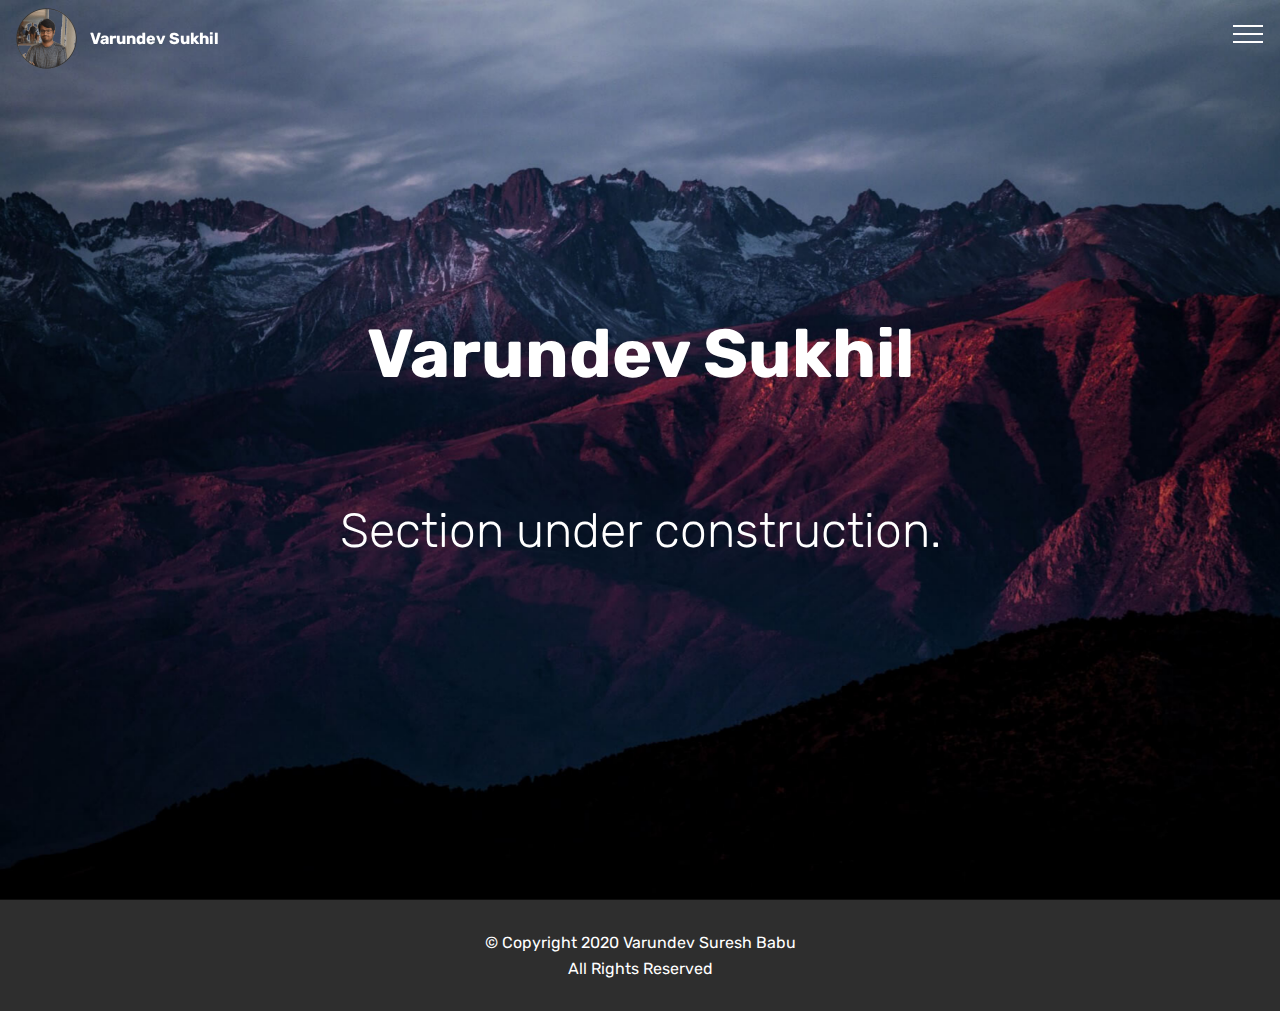
==== commit 223c6b7b: "Add files via upload" ====
--- a/algorithms.html
+++ b/algorithms.html
@@ -68,7 +68,7 @@
     </nav>
 </section>
 
-<section class="engine"><a href="https://mobiri.se/d">web maker</a></section><section class="cid-rOf5HMYbQX mbr-fullscreen mbr-parallax-background" id="header2-f">
+<section class="engine"><a href="https://mobiri.se/p">site templates free download</a></section><section class="cid-rOf5HMYbQX mbr-fullscreen mbr-parallax-background" id="header2-f">
 
     
 
@@ -79,7 +79,7 @@
             <div class="mbr-white col-md-10">
                 <h1 class="mbr-section-title mbr-bold pb-3 mbr-fonts-style display-1">
                     Varundev Sukhil<br><br></h1>
-                <h3 class="mbr-section-subtitle align-center mbr-light pb-3 mbr-fonts-style display-2">Sectionunder construction.
+                <h3 class="mbr-section-subtitle align-center mbr-light pb-3 mbr-fonts-style display-2">Section under construction.
                 </h3>
                 
                 
--- a/assets/mobirise/css/mbr-additional.css
+++ b/assets/mobirise/css/mbr-additional.css
@@ -3382,7 +3382,7 @@
   color: #c1c1c1 !important;
 }
 .cid-rOf4xTekS9 {
-  background-image: url("../../../assets/images/jumbotron4.jpg");
+  background-image: url("../../../assets/images/jumbotron5.jpg");
 }
 .cid-rNBVoQqIcp {
   padding-top: 30px;
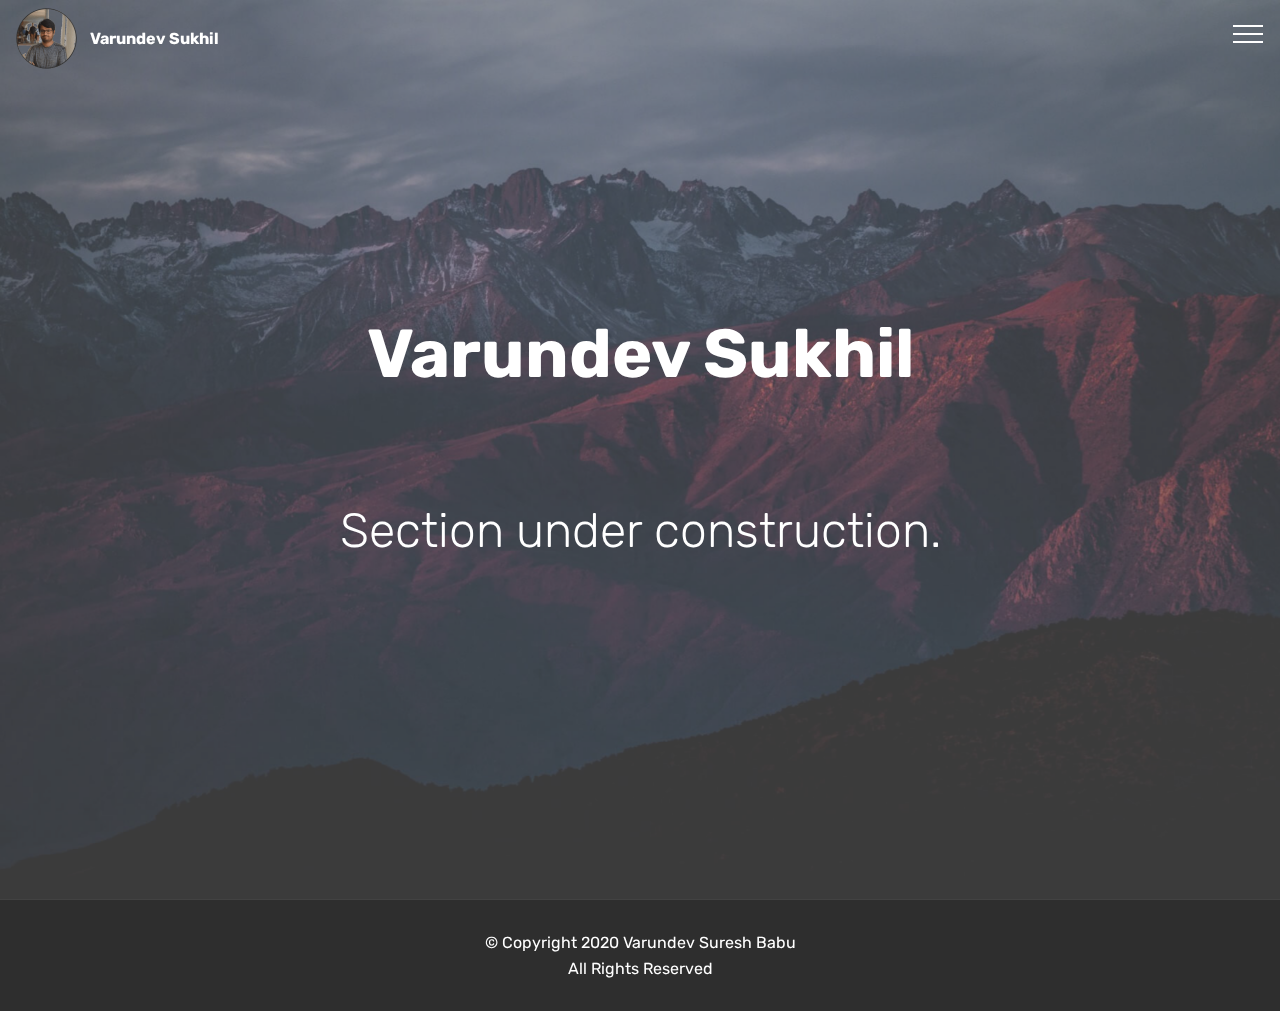
==== commit d2d360f9: "Add files via upload" ====
--- a/algorithms.html
+++ b/algorithms.html
@@ -68,11 +68,11 @@
     </nav>
 </section>
 
-<section class="engine"><a href="https://mobiri.se/p">site templates free download</a></section><section class="cid-rOf5HMYbQX mbr-fullscreen mbr-parallax-background" id="header2-f">
+<section class="engine"><a href="https://mobiri.se/z">best free css templates</a></section><section class="cid-rOf5HMYbQX mbr-fullscreen mbr-parallax-background" id="header2-f">
 
     
 
-    
+    <div class="mbr-overlay" style="opacity: 0.5; background-color: rgb(118, 118, 118);"></div>
 
     <div class="container align-center">
         <div class="row justify-content-md-center">
--- a/assets/mobirise/css/mbr-additional.css
+++ b/assets/mobirise/css/mbr-additional.css
@@ -3382,7 +3382,41 @@
   color: #c1c1c1 !important;
 }
 .cid-rOf4xTekS9 {
-  background-image: url("../../../assets/images/jumbotron5.jpg");
+  background-image: url("../../../assets/images/mbr-2-1920x1280.jpg");
+}
+.cid-rOf8ghgt5J {
+  padding-top: 90px;
+  padding-bottom: 90px;
+  background-color: #2e2e2e;
+}
+.cid-rOf8ghgt5J .title {
+  margin-bottom: 2rem;
+}
+.cid-rOf8ghgt5J .mbr-section-subtitle {
+  color: #ffffff;
+}
+.cid-rOf8ghgt5J a:not([href]):not([tabindex]) {
+  color: #fff;
+  border-radius: 3px;
+}
+.cid-rOf8ghgt5J a.btn-white:not([href]):not([tabindex]) {
+  color: #333;
+}
+.cid-rOf8ghgt5J .multi-horizontal {
+  flex-grow: 1;
+  -webkit-flex-grow: 1;
+  max-width: 100%;
+}
+.cid-rOf8ghgt5J .input-group-btn {
+  display: block;
+  text-align: center;
+}
+.cid-rOf8ghgt5J H2 {
+  color: #ffffff;
+}
+.cid-rOf8ghgt5J LABEL {
+  text-align: left;
+  color: #ffffff;
 }
 .cid-rNBVoQqIcp {
   padding-top: 30px;
